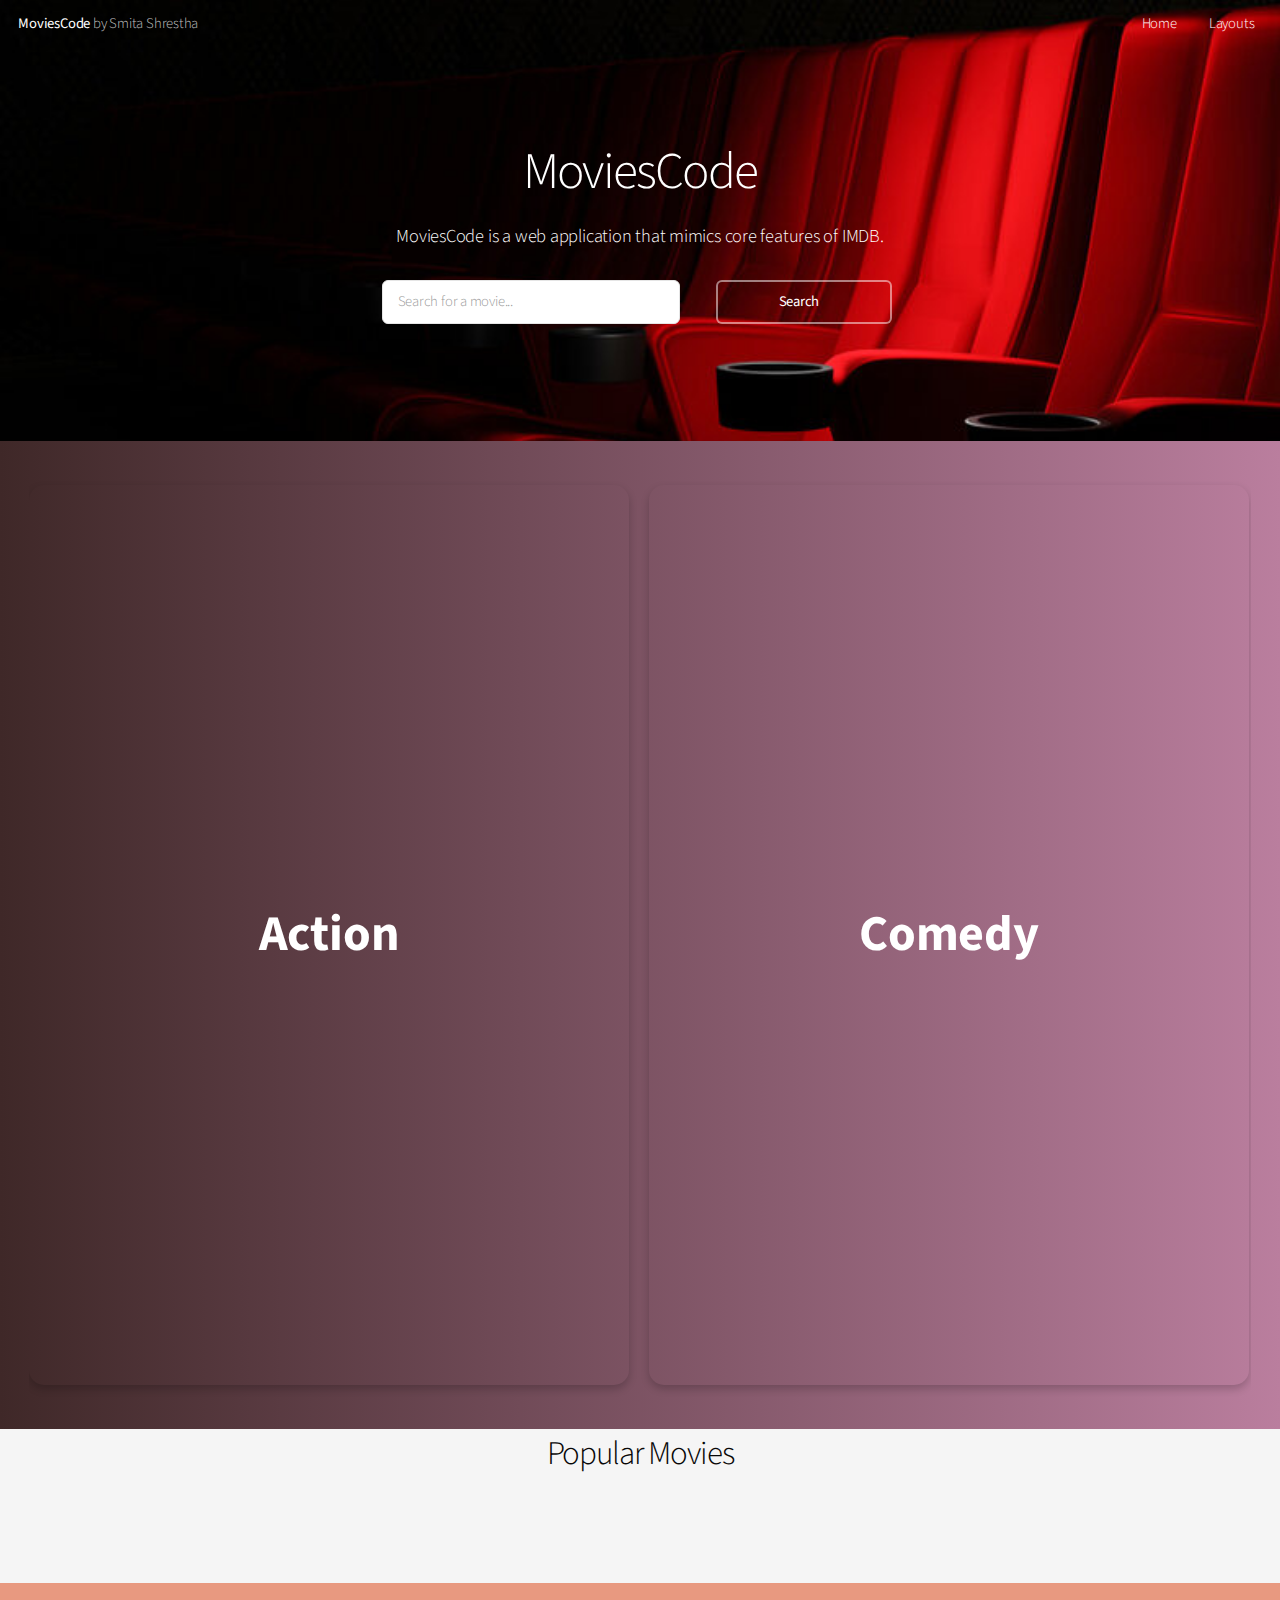
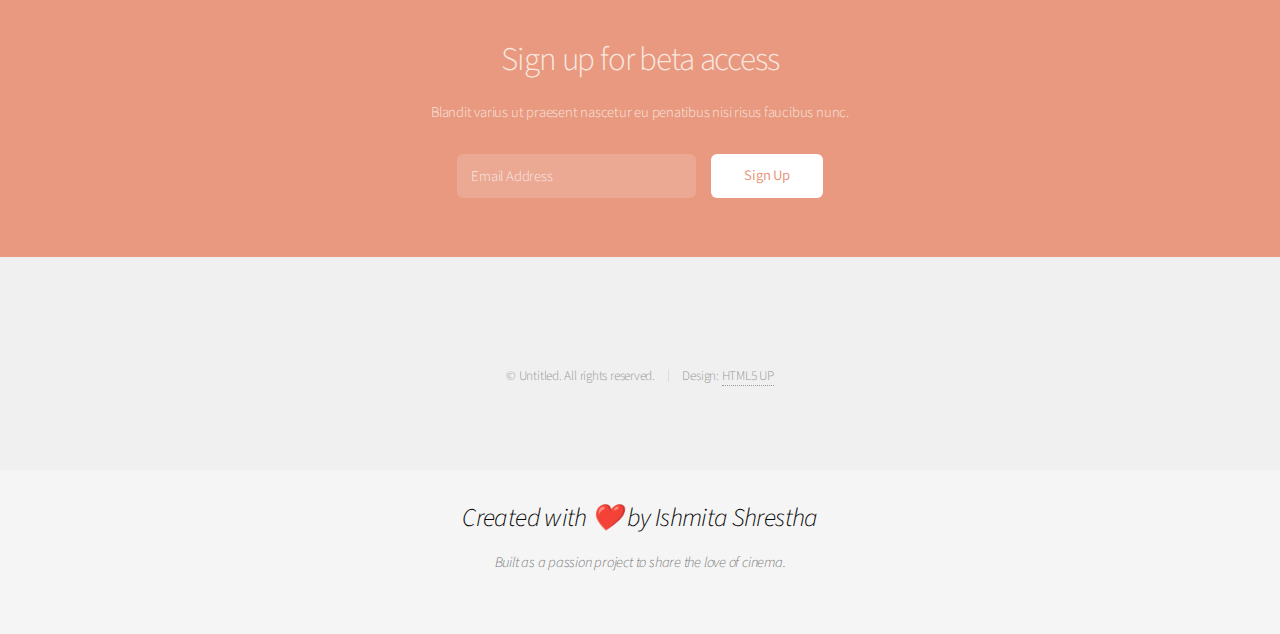
==== index.html @ c60aa1a8 "done" ====
<!DOCTYPE HTML>
<html>
	<head>
		<title>MoviesCode</title>
		<meta charset="utf-8" />
		<meta name="viewport" content="width=device-width, initial-scale=1, user-scalable=no" />
		<link rel="stylesheet" href="assets/css/main.css" />
	</head>
	<body class="landing is-preload">
		<div id="page-wrapper">

			<!-- Header -->
				<header id="header" class="alt">
					<h1><a href="index.html">MoviesCode</a> by Smita Shrestha</h1>
					<nav id="nav">
						<ul>
							<li><a href="index.html">Home</a></li>
							<li>
								<a href="#" class="icon solid fa-angle-down">Layouts</a>
								<ul>
									<li><a href="generic.html">Generic</a></li>
									<li><a href="contact.html">Contact</a></li>
									<li><a href="elements.html">Elements</a></li>
									<li>
										<a href="#">Submenu</a>
										<ul>
											<li><a href="#">Option One</a></li>
											<li><a href="#">Option Two</a></li>
											<li><a href="#">Option Three</a></li>
											<li><a href="#">Option Four</a></li>
										</ul>
									</li>
								</ul>
							</li>
						</ul>
					</nav>
				</header>

			<!-- Banner -->
			<section id="banner">
				<h2 id="headerTitle">MoviesCode</h2>
				<p>MoviesCode is a web application that mimics core features of IMDB.</p>
				<div class="row aln-center">
					<div class="col-3">
						<input type="text" id="searchBox" placeholder="Search for a movie..." color="black" />
					</div>
					<div class="col-2">
						<a id="searchBtn" class="button special icon solid fa-search">Search</a>
					</div>
				</div>
			</section>

			<!-- Main -->
			<section id="main">

				<div id="results">
					<!-- search results appear here -->
				</div>

				<section id="genres" >
					
					<div id="genreContainer" class="scroll-row">
					
						<!-- Genre cards go here -->
					</div>
				</section>

				<section id="popularMovies">
					<h2 style="text-align: center;">Popular Movies</h2>
					<div id="popularSlider" class="horizontal-scroll"></div>
				  </section>

			</section>

			<!-- CTA -->
			<section id="cta">
				<h2>Sign up for beta access</h2>
				<p>Blandit varius ut praesent nascetur eu penatibus nisi risus faucibus nunc.</p>
				<form>
					<div class="row gtr-50 gtr-uniform">
						<div class="col-8 col-12-mobilep">
							<input type="email" name="email" id="email" placeholder="Email Address" />
						</div>
						<div class="col-4 col-12-mobilep">
							<input type="submit" value="Sign Up" class="fit" />
						</div>
					</div>
				</form>
			</section>

			<!-- Footer -->
			<footer id="footer">
				<ul class="icons">
					<li><a href="#" class="icon brands fa-twitter"><span class="label">Twitter</span></a></li>
					<li><a href="#" class="icon brands fa-facebook-f"><span class="label">Facebook</span></a></li>
					<li><a href="#" class="icon brands fa-instagram"><span class="label">Instagram</span></a></li>
					<li><a href="#" class="icon brands fa-github"><span class="label">Github</span></a></li>
					<li><a href="#" class="icon brands fa-dribbble"><span class="label">Dribbble</span></a></li>
					<li><a href="#" class="icon brands fa-google-plus"><span class="label">Google+</span></a></li>
				</ul>
				<ul class="copyright">
					<li>&copy; Untitled. All rights reserved.</li><li>Design: <a href="http://html5up.net">HTML5 UP</a></li>
				</ul>
			</footer>

		</div>
		<!--Modal-->
		<div id="movieModal" class="modal">
			<div class="modal-content">
				<span class="close">&times;</span>
				<div id="modalDetails"></div>
			</div>
		
		</div>

		<!-- Scripts -->
		<script src="assets/js/jquery.min.js"></script>
		<script src="assets/js/jquery.dropotron.min.js"></script>
		<script src="assets/js/jquery.scrollex.min.js"></script>
		<script src="assets/js/browser.min.js"></script>
		<script src="assets/js/breakpoints.min.js"></script>
		<script src="assets/js/util.js"></script>
		<script src="assets/js/main.js"></script>
		<script src="script.js"></script>
		<section class="creator">
			<h3>Created with ❤️ by Ishmita Shrestha</h3>
			<p>Built as a passion project to share the love of cinema.</p>
		</section>
	</body>
</html>
---- assets/css/main.css ----
@import url("fontawesome-all.min.css");
@import url("https://fonts.googleapis.com/css?family=Source+Sans+Pro:300,400,300italic,400italic");

/*
	Alpha by HTML5 UP
	html5up.net | @ajlkn
	Free for personal and commercial use under the CCA 3.0 license (html5up.net/license)
*/

/* Reset */

/* Based on meyerweb.com/eric/tools/css/reset (v2.0 | 20110126 | License: public domain) */
body{
	background-color:#a36b6b22;
  color: #883737;
}
.scroll-row {
	display: flex;
	overflow-x: auto;
	gap: 1em;
	padding: 1em 0;
	scroll-snap-type: x mandatory;
	-webkit-overflow-scrolling: touch;
  }
  .scroll-row > * {
	flex: 0 0 auto;
	scroll-snap-align: start;
  }
  
  /* Optional card enhancements */
  .scroll-row .genre-tile, .scroll-row .popular-card {
	min-width: 160px;
	max-width: 200px;
	text-align: center;
  }
	html, body, div, span, applet, object,
	iframe, h1, h2, h3, h4, h5, h6, p, blockquote,
	pre, a, abbr, acronym, address, big, cite,
	code, del, dfn, em, img, ins, kbd, q, s, samp,
	small, strike, strong, sub, sup, tt, var, b,
	u, i, center, dl, dt, dd, ol, ul, li, fieldset,
	form, label, legend, table, caption, tbody,
	tfoot, thead, tr, th, td, article, aside,
	canvas, details, embed, figure, figcaption,
	footer, header, hgroup, menu, nav, output, ruby,
	section, summary, time, mark, audio, video {
		margin: 0;
		padding: 0;
		border: 0;
		font-size: 100%;
		font: inherit;
		vertical-align: baseline;
	}

	article, aside, details, figcaption, figure,
	footer, header, hgroup, menu, nav, section {
		display: block;
	}

	body {
		line-height: 1;
	}

	ol, ul {
		list-style: none;
	}

	blockquote, q {
		quotes: none;
	}

		blockquote:before, blockquote:after, q:before, q:after {
			content: '';
			content: none;
		}

	table {
		border-collapse: collapse;
		border-spacing: 0;
	}

	body {
		-webkit-text-size-adjust: none;
	}

	mark {
		background-color: transparent;
		color: inherit;
	}

	input::-moz-focus-inner {
		border: 0;
		padding: 0;
	}

	input, select, textarea {
		-moz-appearance: none;
		-webkit-appearance: none;
		-ms-appearance: none;
		appearance: none;
	}

/* Basic */

	@-ms-viewport {
		width: device-width;
	}

	body {
		-ms-overflow-style: scrollbar;
	}

	@media screen and (max-width: 480px) {

		html, body {
			min-width: 320px;
		}

	}

	html {
		box-sizing: border-box;
	}

	*, *:before, *:after {
		box-sizing: inherit;
	}

	body {
		background: #f5f5f5;
	}

	body, input, select, textarea {
		
		color: #070404;
		font-family: "Source Sans Pro", sans-serif;
		font-size: 16pt;
		font-weight: 300;
		line-height: 1.65em;
		letter-spacing: -0.015em;
	}

	a {
		-moz-transition: color 0.2s ease-in-out, border-bottom-color 0.2s ease-in-out;
		-webkit-transition: color 0.2s ease-in-out, border-bottom-color 0.2s ease-in-out;
		-ms-transition: color 0.2s ease-in-out, border-bottom-color 0.2s ease-in-out;
		transition: color 0.2s ease-in-out, border-bottom-color 0.2s ease-in-out;
		border-bottom: dotted 1px;
		color: #e89980;
		text-decoration: none;
	}

		a:hover {
			border-bottom-color: transparent;
		}

	strong, b {
		color: #050404;
		font-weight: 400;
	}

	em, i {
		font-style: italic;
	}

	p {
		margin: 0 0 2em 0;
	}

	h1, h2, h3, h4, h5, h6 {
		color: #080707;
		font-weight: 300;
		line-height: 1em;
		margin: 0 0 0.5em 0;
	}

		h1 a, h2 a, h3 a, h4 a, h5 a, h6 a {
			color: inherit;
			text-decoration: none;
		}

	h2 {
		font-size: 2.25em;
		line-height: 1.5em;
		letter-spacing: -0.035em;
	}

	h3 {
		font-size: 1.75em;
		line-height: 1.5em;
		letter-spacing: -0.025em;
	}

	h4 {
		font-size: 1.1em;
		line-height: 1.5em;
		letter-spacing: 0;
	}

	h5 {
		font-size: 0.9em;
		line-height: 1.5em;
		letter-spacing: 0;
	}

	h6 {
		font-size: 0.7em;
		line-height: 1.5em;
		letter-spacing: 0;
	}

	sub {
		font-size: 0.8em;
		position: relative;
		top: 0.5em;
	}

	sup {
		font-size: 0.8em;
		position: relative;
		top: -0.5em;
	}

	hr {
		border: 0;
		border-bottom: solid 2px #e5e5e5;
		margin: 2em 0;
	}

		hr.major {
			margin: 3em 0;
		}

	blockquote {
		border-left: solid 4px #e5e5e5;
		font-style: italic;
		margin: 0 0 2em 0;
		padding: 0.5em 0 0.5em 2em;
	}

	pre {
		-webkit-overflow-scrolling: touch;
		background: #f8f8f8;
		border-radius: 6px;
		border: solid 1px #e5e5e5;
		font-family: monospace;
		font-size: 0.9em;
		line-height: 1.75em;
		margin: 0 0 2em 0;
		overflow-x: auto;
		padding: 1em 1.5em;
	}

	code {
		background: #f8f8f8;
		border-radius: 6px;
		border: solid 1px #e5e5e5;
		font-family: monospace;
		font-size: 0.9em;
		margin: 0 0.25em;
		padding: 0.25em 0.65em;
	}

	.align-left {
		text-align: left;
	}

	.align-center {
		text-align: center;
	}

	.align-right {
		text-align: right;
	}

/* Row */

	.row {
		display: flex;
		flex-wrap: wrap;
		box-sizing: border-box;
		align-items: stretch;
	}

		.row > * {
			box-sizing: border-box;
		}

		.row.gtr-uniform > * > :last-child {
			margin-bottom: 0;
		}

		.row.aln-left {
			justify-content: flex-start;
		}

		.row.aln-center {
			justify-content: center;
		}

		.row.aln-right {
			justify-content: flex-end;
		}

		.row.aln-top {
			align-items: flex-start;
		}

		.row.aln-middle {
			align-items: center;
		}

		.row.aln-bottom {
			align-items: flex-end;
		}

		.row > .imp {
			order: -1;
		}

		.row > .col-1 {
			width: 8.33333%;
		}

		.row > .off-1 {
			margin-left: 8.33333%;
		}

		.row > .col-2 {
			width: 16.66667%;
		}

		.row > .off-2 {
			margin-left: 16.66667%;
		}

		.row > .col-3 {
			width: 25%;
		}

		.row > .off-3 {
			margin-left: 25%;
		}

		.row > .col-4 {
			width: 33.33333%;
		}

		.row > .off-4 {
			margin-left: 33.33333%;
		}

		.row > .col-5 {
			width: 41.66667%;
		}

		.row > .off-5 {
			margin-left: 41.66667%;
		}

		.row > .col-6 {
			width: 50%;
		}

		.row > .off-6 {
			margin-left: 50%;
		}

		.row > .col-7 {
			width: 58.33333%;
		}

		.row > .off-7 {
			margin-left: 58.33333%;
		}

		.row > .col-8 {
			width: 66.66667%;
		}

		.row > .off-8 {
			margin-left: 66.66667%;
		}

		.row > .col-9 {
			width: 75%;
		}

		.row > .off-9 {
			margin-left: 75%;
		}

		.row > .col-10 {
			width: 83.33333%;
		}

		.row > .off-10 {
			margin-left: 83.33333%;
		}

		.row > .col-11 {
			width: 91.66667%;
		}

		.row > .off-11 {
			margin-left: 91.66667%;
		}

		.row > .col-12 {
			width: 100%;
		}

		.row > .off-12 {
			margin-left: 100%;
		}

		.row.gtr-0 {
			margin-top: 0;
			margin-left: 0em;
		}

			.row.gtr-0 > * {
				padding: 0 0 0 0em;
			}

			.row.gtr-0.gtr-uniform {
				margin-top: 0em;
			}

				.row.gtr-0.gtr-uniform > * {
					padding-top: 0em;
				}

		.row.gtr-25 {
			margin-top: 0;
			margin-left: -0.5em;
		}

			.row.gtr-25 > * {
				padding: 0 0 0 0.5em;
			}

			.row.gtr-25.gtr-uniform {
				margin-top: -0.5em;
			}

				.row.gtr-25.gtr-uniform > * {
					padding-top: 0.5em;
				}

		.row.gtr-50 {
			margin-top: 0;
			margin-left: -1em;
		}

			.row.gtr-50 > * {
				padding: 0 0 0 1em;
			}

			.row.gtr-50.gtr-uniform {
				margin-top: -1em;
			}

				.row.gtr-50.gtr-uniform > * {
					padding-top: 1em;
				}

		.row {
			margin-top: 0;
			margin-left: -2em;
		}

			.row > * {
				padding: 0 0 0 2em;
			}

			.row.gtr-uniform {
				margin-top: -2em;
			}

				.row.gtr-uniform > * {
					padding-top: 2em;
				}

		.row.gtr-150 {
			margin-top: 0;
			margin-left: -3em;
		}

			.row.gtr-150 > * {
				padding: 0 0 0 3em;
			}

			.row.gtr-150.gtr-uniform {
				margin-top: -3em;
			}

				.row.gtr-150.gtr-uniform > * {
					padding-top: 3em;
				}

		.row.gtr-200 {
			margin-top: 0;
			margin-left: -4em;
		}

			.row.gtr-200 > * {
				padding: 0 0 0 4em;
			}

			.row.gtr-200.gtr-uniform {
				margin-top: -4em;
			}

				.row.gtr-200.gtr-uniform > * {
					padding-top: 4em;
				}

		@media screen and (max-width: 1680px) {

			.row {
				display: flex;
				flex-wrap: wrap;
				box-sizing: border-box;
				align-items: stretch;
			}

				.row > * {
					box-sizing: border-box;
				}

				.row.gtr-uniform > * > :last-child {
					margin-bottom: 0;
				}

				.row.aln-left {
					justify-content: flex-start;
				}

				.row.aln-center {
					justify-content: center;
				}

				.row.aln-right {
					justify-content: flex-end;
				}

				.row.aln-top {
					align-items: flex-start;
				}

				.row.aln-middle {
					align-items: center;
				}

				.row.aln-bottom {
					align-items: flex-end;
				}

				.row > .imp-wide {
					order: -1;
				}

				.row > .col-1-wide {
					width: 8.33333%;
				}

				.row > .off-1-wide {
					margin-left: 8.33333%;
				}

				.row > .col-2-wide {
					width: 16.66667%;
				}

				.row > .off-2-wide {
					margin-left: 16.66667%;
				}

				.row > .col-3-wide {
					width: 25%;
				}

				.row > .off-3-wide {
					margin-left: 25%;
				}

				.row > .col-4-wide {
					width: 33.33333%;
				}

				.row > .off-4-wide {
					margin-left: 33.33333%;
				}

				.row > .col-5-wide {
					width: 41.66667%;
				}

				.row > .off-5-wide {
					margin-left: 41.66667%;
				}

				.row > .col-6-wide {
					width: 50%;
				}

				.row > .off-6-wide {
					margin-left: 50%;
				}

				.row > .col-7-wide {
					width: 58.33333%;
				}

				.row > .off-7-wide {
					margin-left: 58.33333%;
				}

				.row > .col-8-wide {
					width: 66.66667%;
				}

				.row > .off-8-wide {
					margin-left: 66.66667%;
				}

				.row > .col-9-wide {
					width: 75%;
				}

				.row > .off-9-wide {
					margin-left: 75%;
				}

				.row > .col-10-wide {
					width: 83.33333%;
				}

				.row > .off-10-wide {
					margin-left: 83.33333%;
				}

				.row > .col-11-wide {
					width: 91.66667%;
				}

				.row > .off-11-wide {
					margin-left: 91.66667%;
				}

				.row > .col-12-wide {
					width: 100%;
				}

				.row > .off-12-wide {
					margin-left: 100%;
				}

				.row.gtr-0 {
					margin-top: 0;
					margin-left: 0em;
				}

					.row.gtr-0 > * {
						padding: 0 0 0 0em;
					}

					.row.gtr-0.gtr-uniform {
						margin-top: 0em;
					}

						.row.gtr-0.gtr-uniform > * {
							padding-top: 0em;
						}

				.row.gtr-25 {
					margin-top: 0;
					margin-left: -0.5em;
				}

					.row.gtr-25 > * {
						padding: 0 0 0 0.5em;
					}

					.row.gtr-25.gtr-uniform {
						margin-top: -0.5em;
					}

						.row.gtr-25.gtr-uniform > * {
							padding-top: 0.5em;
						}

				.row.gtr-50 {
					margin-top: 0;
					margin-left: -1em;
				}

					.row.gtr-50 > * {
						padding: 0 0 0 1em;
					}

					.row.gtr-50.gtr-uniform {
						margin-top: -1em;
					}

						.row.gtr-50.gtr-uniform > * {
							padding-top: 1em;
						}

				.row {
					margin-top: 0;
					margin-left: -2em;
				}

					.row > * {
						padding: 0 0 0 2em;
					}

					.row.gtr-uniform {
						margin-top: -2em;
					}

						.row.gtr-uniform > * {
							padding-top: 2em;
						}

				.row.gtr-150 {
					margin-top: 0;
					margin-left: -3em;
				}

					.row.gtr-150 > * {
						padding: 0 0 0 3em;
					}

					.row.gtr-150.gtr-uniform {
						margin-top: -3em;
					}

						.row.gtr-150.gtr-uniform > * {
							padding-top: 3em;
						}

				.row.gtr-200 {
					margin-top: 0;
					margin-left: -4em;
				}

					.row.gtr-200 > * {
						padding: 0 0 0 4em;
					}

					.row.gtr-200.gtr-uniform {
						margin-top: -4em;
					}

						.row.gtr-200.gtr-uniform > * {
							padding-top: 4em;
						}

		}

		@media screen and (max-width: 1280px) {

			.row {
				display: flex;
				flex-wrap: wrap;
				box-sizing: border-box;
				align-items: stretch;
			}

				.row > * {
					box-sizing: border-box;
				}

				.row.gtr-uniform > * > :last-child {
					margin-bottom: 0;
				}

				.row.aln-left {
					justify-content: flex-start;
				}

				.row.aln-center {
					justify-content: center;
				}

				.row.aln-right {
					justify-content: flex-end;
				}

				.row.aln-top {
					align-items: flex-start;
				}

				.row.aln-middle {
					align-items: center;
				}

				.row.aln-bottom {
					align-items: flex-end;
				}

				.row > .imp-normal {
					order: -1;
				}

				.row > .col-1-normal {
					width: 8.33333%;
				}

				.row > .off-1-normal {
					margin-left: 8.33333%;
				}

				.row > .col-2-normal {
					width: 16.66667%;
				}

				.row > .off-2-normal {
					margin-left: 16.66667%;
				}

				.row > .col-3-normal {
					width: 25%;
				}

				.row > .off-3-normal {
					margin-left: 25%;
				}

				.row > .col-4-normal {
					width: 33.33333%;
				}

				.row > .off-4-normal {
					margin-left: 33.33333%;
				}

				.row > .col-5-normal {
					width: 41.66667%;
				}

				.row > .off-5-normal {
					margin-left: 41.66667%;
				}

				.row > .col-6-normal {
					width: 50%;
				}

				.row > .off-6-normal {
					margin-left: 50%;
				}

				.row > .col-7-normal {
					width: 58.33333%;
				}

				.row > .off-7-normal {
					margin-left: 58.33333%;
				}

				.row > .col-8-normal {
					width: 66.66667%;
				}

				.row > .off-8-normal {
					margin-left: 66.66667%;
				}

				.row > .col-9-normal {
					width: 75%;
				}

				.row > .off-9-normal {
					margin-left: 75%;
				}

				.row > .col-10-normal {
					width: 83.33333%;
				}

				.row > .off-10-normal {
					margin-left: 83.33333%;
				}

				.row > .col-11-normal {
					width: 91.66667%;
				}

				.row > .off-11-normal {
					margin-left: 91.66667%;
				}

				.row > .col-12-normal {
					width: 100%;
				}

				.row > .off-12-normal {
					margin-left: 100%;
				}

				.row.gtr-0 {
					margin-top: 0;
					margin-left: 0em;
				}

					.row.gtr-0 > * {
						padding: 0 0 0 0em;
					}

					.row.gtr-0.gtr-uniform {
						margin-top: 0em;
					}

						.row.gtr-0.gtr-uniform > * {
							padding-top: 0em;
						}

				.row.gtr-25 {
					margin-top: 0;
					margin-left: -0.5em;
				}

					.row.gtr-25 > * {
						padding: 0 0 0 0.5em;
					}

					.row.gtr-25.gtr-uniform {
						margin-top: -0.5em;
					}

						.row.gtr-25.gtr-uniform > * {
							padding-top: 0.5em;
						}

				.row.gtr-50 {
					margin-top: 0;
					margin-left: -1em;
				}

					.row.gtr-50 > * {
						padding: 0 0 0 1em;
					}

					.row.gtr-50.gtr-uniform {
						margin-top: -1em;
					}

						.row.gtr-50.gtr-uniform > * {
							padding-top: 1em;
						}

				.row {
					margin-top: 0;
					margin-left: -2em;
				}

					.row > * {
						padding: 0 0 0 2em;
					}

					.row.gtr-uniform {
						margin-top: -2em;
					}

						.row.gtr-uniform > * {
							padding-top: 2em;
						}

				.row.gtr-150 {
					margin-top: 0;
					margin-left: -3em;
				}

					.row.gtr-150 > * {
						padding: 0 0 0 3em;
					}

					.row.gtr-150.gtr-uniform {
						margin-top: -3em;
					}

						.row.gtr-150.gtr-uniform > * {
							padding-top: 3em;
						}

				.row.gtr-200 {
					margin-top: 0;
					margin-left: -4em;
				}

					.row.gtr-200 > * {
						padding: 0 0 0 4em;
					}

					.row.gtr-200.gtr-uniform {
						margin-top: -4em;
					}

						.row.gtr-200.gtr-uniform > * {
							padding-top: 4em;
						}

		}

		@media screen and (max-width: 980px) {

			.row {
				display: flex;
				flex-wrap: wrap;
				box-sizing: border-box;
				align-items: stretch;
			}

				.row > * {
					box-sizing: border-box;
				}

				.row.gtr-uniform > * > :last-child {
					margin-bottom: 0;
				}

				.row.aln-left {
					justify-content: flex-start;
				}

				.row.aln-center {
					justify-content: center;
				}

				.row.aln-right {
					justify-content: flex-end;
				}

				.row.aln-top {
					align-items: flex-start;
				}

				.row.aln-middle {
					align-items: center;
				}

				.row.aln-bottom {
					align-items: flex-end;
				}

				.row > .imp-narrow {
					order: -1;
				}

				.row > .col-1-narrow {
					width: 8.33333%;
				}

				.row > .off-1-narrow {
					margin-left: 8.33333%;
				}

				.row > .col-2-narrow {
					width: 16.66667%;
				}

				.row > .off-2-narrow {
					margin-left: 16.66667%;
				}

				.row > .col-3-narrow {
					width: 25%;
				}

				.row > .off-3-narrow {
					margin-left: 25%;
				}

				.row > .col-4-narrow {
					width: 33.33333%;
				}

				.row > .off-4-narrow {
					margin-left: 33.33333%;
				}

				.row > .col-5-narrow {
					width: 41.66667%;
				}

				.row > .off-5-narrow {
					margin-left: 41.66667%;
				}

				.row > .col-6-narrow {
					width: 50%;
				}

				.row > .off-6-narrow {
					margin-left: 50%;
				}

				.row > .col-7-narrow {
					width: 58.33333%;
				}

				.row > .off-7-narrow {
					margin-left: 58.33333%;
				}

				.row > .col-8-narrow {
					width: 66.66667%;
				}

				.row > .off-8-narrow {
					margin-left: 66.66667%;
				}

				.row > .col-9-narrow {
					width: 75%;
				}

				.row > .off-9-narrow {
					margin-left: 75%;
				}

				.row > .col-10-narrow {
					width: 83.33333%;
				}

				.row > .off-10-narrow {
					margin-left: 83.33333%;
				}

				.row > .col-11-narrow {
					width: 91.66667%;
				}

				.row > .off-11-narrow {
					margin-left: 91.66667%;
				}

				.row > .col-12-narrow {
					width: 100%;
				}

				.row > .off-12-narrow {
					margin-left: 100%;
				}

				.row.gtr-0 {
					margin-top: 0;
					margin-left: 0em;
				}

					.row.gtr-0 > * {
						padding: 0 0 0 0em;
					}

					.row.gtr-0.gtr-uniform {
						margin-top: 0em;
					}

						.row.gtr-0.gtr-uniform > * {
							padding-top: 0em;
						}

				.row.gtr-25 {
					margin-top: 0;
					margin-left: -0.5em;
				}

					.row.gtr-25 > * {
						padding: 0 0 0 0.5em;
					}

					.row.gtr-25.gtr-uniform {
						margin-top: -0.5em;
					}

						.row.gtr-25.gtr-uniform > * {
							padding-top: 0.5em;
						}

				.row.gtr-50 {
					margin-top: 0;
					margin-left: -1em;
				}

					.row.gtr-50 > * {
						padding: 0 0 0 1em;
					}

					.row.gtr-50.gtr-uniform {
						margin-top: -1em;
					}

						.row.gtr-50.gtr-uniform > * {
							padding-top: 1em;
						}

				.row {
					margin-top: 0;
					margin-left: -2em;
				}

					.row > * {
						padding: 0 0 0 2em;
					}

					.row.gtr-uniform {
						margin-top: -2em;
					}

						.row.gtr-uniform > * {
							padding-top: 2em;
						}

				.row.gtr-150 {
					margin-top: 0;
					margin-left: -3em;
				}

					.row.gtr-150 > * {
						padding: 0 0 0 3em;
					}

					.row.gtr-150.gtr-uniform {
						margin-top: -3em;
					}

						.row.gtr-150.gtr-uniform > * {
							padding-top: 3em;
						}

				.row.gtr-200 {
					margin-top: 0;
					margin-left: -4em;
				}

					.row.gtr-200 > * {
						padding: 0 0 0 4em;
					}

					.row.gtr-200.gtr-uniform {
						margin-top: -4em;
					}

						.row.gtr-200.gtr-uniform > * {
							padding-top: 4em;
						}

		}

		@media screen and (max-width: 840px) {

			.row {
				display: flex;
				flex-wrap: wrap;
				box-sizing: border-box;
				align-items: stretch;
			}

				.row > * {
					box-sizing: border-box;
				}

				.row.gtr-uniform > * > :last-child {
					margin-bottom: 0;
				}

				.row.aln-left {
					justify-content: flex-start;
				}

				.row.aln-center {
					justify-content: center;
				}

				.row.aln-right {
					justify-content: flex-end;
				}

				.row.aln-top {
					align-items: flex-start;
				}

				.row.aln-middle {
					align-items: center;
				}

				.row.aln-bottom {
					align-items: flex-end;
				}

				.row > .imp-narrower {
					order: -1;
				}

				.row > .col-1-narrower {
					width: 8.33333%;
				}

				.row > .off-1-narrower {
					margin-left: 8.33333%;
				}

				.row > .col-2-narrower {
					width: 16.66667%;
				}

				.row > .off-2-narrower {
					margin-left: 16.66667%;
				}

				.row > .col-3-narrower {
					width: 25%;
				}

				.row > .off-3-narrower {
					margin-left: 25%;
				}

				.row > .col-4-narrower {
					width: 33.33333%;
				}

				.row > .off-4-narrower {
					margin-left: 33.33333%;
				}

				.row > .col-5-narrower {
					width: 41.66667%;
				}

				.row > .off-5-narrower {
					margin-left: 41.66667%;
				}

				.row > .col-6-narrower {
					width: 50%;
				}

				.row > .off-6-narrower {
					margin-left: 50%;
				}

				.row > .col-7-narrower {
					width: 58.33333%;
				}

				.row > .off-7-narrower {
					margin-left: 58.33333%;
				}

				.row > .col-8-narrower {
					width: 66.66667%;
				}

				.row > .off-8-narrower {
					margin-left: 66.66667%;
				}

				.row > .col-9-narrower {
					width: 75%;
				}

				.row > .off-9-narrower {
					margin-left: 75%;
				}

				.row > .col-10-narrower {
					width: 83.33333%;
				}

				.row > .off-10-narrower {
					margin-left: 83.33333%;
				}

				.row > .col-11-narrower {
					width: 91.66667%;
				}

				.row > .off-11-narrower {
					margin-left: 91.66667%;
				}

				.row > .col-12-narrower {
					width: 100%;
				}

				.row > .off-12-narrower {
					margin-left: 100%;
				}

				.row.gtr-0 {
					margin-top: 0;
					margin-left: 0em;
				}

					.row.gtr-0 > * {
						padding: 0 0 0 0em;
					}

					.row.gtr-0.gtr-uniform {
						margin-top: 0em;
					}

						.row.gtr-0.gtr-uniform > * {
							padding-top: 0em;
						}

				.row.gtr-25 {
					margin-top: 0;
					margin-left: -0.5em;
				}

					.row.gtr-25 > * {
						padding: 0 0 0 0.5em;
					}

					.row.gtr-25.gtr-uniform {
						margin-top: -0.5em;
					}

						.row.gtr-25.gtr-uniform > * {
							padding-top: 0.5em;
						}

				.row.gtr-50 {
					margin-top: 0;
					margin-left: -1em;
				}

					.row.gtr-50 > * {
						padding: 0 0 0 1em;
					}

					.row.gtr-50.gtr-uniform {
						margin-top: -1em;
					}

						.row.gtr-50.gtr-uniform > * {
							padding-top: 1em;
						}

				.row {
					margin-top: 0;
					margin-left: -2em;
				}

					.row > * {
						padding: 0 0 0 2em;
					}

					.row.gtr-uniform {
						margin-top: -2em;
					}

						.row.gtr-uniform > * {
							padding-top: 2em;
						}

				.row.gtr-150 {
					margin-top: 0;
					margin-left: -3em;
				}

					.row.gtr-150 > * {
						padding: 0 0 0 3em;
					}

					.row.gtr-150.gtr-uniform {
						margin-top: -3em;
					}

						.row.gtr-150.gtr-uniform > * {
							padding-top: 3em;
						}

				.row.gtr-200 {
					margin-top: 0;
					margin-left: -4em;
				}

					.row.gtr-200 > * {
						padding: 0 0 0 4em;
					}

					.row.gtr-200.gtr-uniform {
						margin-top: -4em;
					}

						.row.gtr-200.gtr-uniform > * {
							padding-top: 4em;
						}

		}

		@media screen and (max-width: 736px) {

			.row {
				display: flex;
				flex-wrap: wrap;
				box-sizing: border-box;
				align-items: stretch;
			}

				.row > * {
					box-sizing: border-box;
				}

				.row.gtr-uniform > * > :last-child {
					margin-bottom: 0;
				}

				.row.aln-left {
					justify-content: flex-start;
				}

				.row.aln-center {
					justify-content: center;
				}

				.row.aln-right {
					justify-content: flex-end;
				}

				.row.aln-top {
					align-items: flex-start;
				}

				.row.aln-middle {
					align-items: center;
				}

				.row.aln-bottom {
					align-items: flex-end;
				}

				.row > .imp-mobile {
					order: -1;
				}

				.row > .col-1-mobile {
					width: 8.33333%;
				}

				.row > .off-1-mobile {
					margin-left: 8.33333%;
				}

				.row > .col-2-mobile {
					width: 16.66667%;
				}

				.row > .off-2-mobile {
					margin-left: 16.66667%;
				}

				.row > .col-3-mobile {
					width: 25%;
				}

				.row > .off-3-mobile {
					margin-left: 25%;
				}

				.row > .col-4-mobile {
					width: 33.33333%;
				}

				.row > .off-4-mobile {
					margin-left: 33.33333%;
				}

				.row > .col-5-mobile {
					width: 41.66667%;
				}

				.row > .off-5-mobile {
					margin-left: 41.66667%;
				}

				.row > .col-6-mobile {
					width: 50%;
				}

				.row > .off-6-mobile {
					margin-left: 50%;
				}

				.row > .col-7-mobile {
					width: 58.33333%;
				}

				.row > .off-7-mobile {
					margin-left: 58.33333%;
				}

				.row > .col-8-mobile {
					width: 66.66667%;
				}

				.row > .off-8-mobile {
					margin-left: 66.66667%;
				}

				.row > .col-9-mobile {
					width: 75%;
				}

				.row > .off-9-mobile {
					margin-left: 75%;
				}

				.row > .col-10-mobile {
					width: 83.33333%;
				}

				.row > .off-10-mobile {
					margin-left: 83.33333%;
				}

				.row > .col-11-mobile {
					width: 91.66667%;
				}

				.row > .off-11-mobile {
					margin-left: 91.66667%;
				}

				.row > .col-12-mobile {
					width: 100%;
				}

				.row > .off-12-mobile {
					margin-left: 100%;
				}

				.row.gtr-0 {
					margin-top: 0;
					margin-left: 0em;
				}

					.row.gtr-0 > * {
						padding: 0 0 0 0em;
					}

					.row.gtr-0.gtr-uniform {
						margin-top: 0em;
					}

						.row.gtr-0.gtr-uniform > * {
							padding-top: 0em;
						}

				.row.gtr-25 {
					margin-top: 0;
					margin-left: -0.5em;
				}

					.row.gtr-25 > * {
						padding: 0 0 0 0.5em;
					}

					.row.gtr-25.gtr-uniform {
						margin-top: -0.5em;
					}

						.row.gtr-25.gtr-uniform > * {
							padding-top: 0.5em;
						}

				.row.gtr-50 {
					margin-top: 0;
					margin-left: -1em;
				}

					.row.gtr-50 > * {
						padding: 0 0 0 1em;
					}

					.row.gtr-50.gtr-uniform {
						margin-top: -1em;
					}

						.row.gtr-50.gtr-uniform > * {
							padding-top: 1em;
						}

				.row {
					margin-top: 0;
					margin-left: -2em;
				}

					.row > * {
						padding: 0 0 0 2em;
					}

					.row.gtr-uniform {
						margin-top: -2em;
					}

						.row.gtr-uniform > * {
							padding-top: 2em;
						}

				.row.gtr-150 {
					margin-top: 0;
					margin-left: -3em;
				}

					.row.gtr-150 > * {
						padding: 0 0 0 3em;
					}

					.row.gtr-150.gtr-uniform {
						margin-top: -3em;
					}

						.row.gtr-150.gtr-uniform > * {
							padding-top: 3em;
						}

				.row.gtr-200 {
					margin-top: 0;
					margin-left: -4em;
				}

					.row.gtr-200 > * {
						padding: 0 0 0 4em;
					}

					.row.gtr-200.gtr-uniform {
						margin-top: -4em;
					}

						.row.gtr-200.gtr-uniform > * {
							padding-top: 4em;
						}

		}

		@media screen and (max-width: 480px) {

			.row {
				display: flex;
				flex-wrap: wrap;
				box-sizing: border-box;
				align-items: stretch;
			}

				.row > * {
					box-sizing: border-box;
				}

				.row.gtr-uniform > * > :last-child {
					margin-bottom: 0;
				}

				.row.aln-left {
					justify-content: flex-start;
				}

				.row.aln-center {
					justify-content: center;
				}

				.row.aln-right {
					justify-content: flex-end;
				}

				.row.aln-top {
					align-items: flex-start;
				}

				.row.aln-middle {
					align-items: center;
				}

				.row.aln-bottom {
					align-items: flex-end;
				}

				.row > .imp-mobilep {
					order: -1;
				}

				.row > .col-1-mobilep {
					width: 8.33333%;
				}

				.row > .off-1-mobilep {
					margin-left: 8.33333%;
				}

				.row > .col-2-mobilep {
					width: 16.66667%;
				}

				.row > .off-2-mobilep {
					margin-left: 16.66667%;
				}

				.row > .col-3-mobilep {
					width: 25%;
				}

				.row > .off-3-mobilep {
					margin-left: 25%;
				}

				.row > .col-4-mobilep {
					width: 33.33333%;
				}

				.row > .off-4-mobilep {
					margin-left: 33.33333%;
				}

				.row > .col-5-mobilep {
					width: 41.66667%;
				}

				.row > .off-5-mobilep {
					margin-left: 41.66667%;
				}

				.row > .col-6-mobilep {
					width: 50%;
				}

				.row > .off-6-mobilep {
					margin-left: 50%;
				}

				.row > .col-7-mobilep {
					width: 58.33333%;
				}

				.row > .off-7-mobilep {
					margin-left: 58.33333%;
				}

				.row > .col-8-mobilep {
					width: 66.66667%;
				}

				.row > .off-8-mobilep {
					margin-left: 66.66667%;
				}

				.row > .col-9-mobilep {
					width: 75%;
				}

				.row > .off-9-mobilep {
					margin-left: 75%;
				}

				.row > .col-10-mobilep {
					width: 83.33333%;
				}

				.row > .off-10-mobilep {
					margin-left: 83.33333%;
				}

				.row > .col-11-mobilep {
					width: 91.66667%;
				}

				.row > .off-11-mobilep {
					margin-left: 91.66667%;
				}

				.row > .col-12-mobilep {
					width: 100%;
				}

				.row > .off-12-mobilep {
					margin-left: 100%;
				}

				.row.gtr-0 {
					margin-top: 0;
					margin-left: 0em;
				}

					.row.gtr-0 > * {
						padding: 0 0 0 0em;
					}

					.row.gtr-0.gtr-uniform {
						margin-top: 0em;
					}

						.row.gtr-0.gtr-uniform > * {
							padding-top: 0em;
						}

				.row.gtr-25 {
					margin-top: 0;
					margin-left: -0.5em;
				}

					.row.gtr-25 > * {
						padding: 0 0 0 0.5em;
					}

					.row.gtr-25.gtr-uniform {
						margin-top: -0.5em;
					}

						.row.gtr-25.gtr-uniform > * {
							padding-top: 0.5em;
						}

				.row.gtr-50 {
					margin-top: 0;
					margin-left: -1em;
				}

					.row.gtr-50 > * {
						padding: 0 0 0 1em;
					}

					.row.gtr-50.gtr-uniform {
						margin-top: -1em;
					}

						.row.gtr-50.gtr-uniform > * {
							padding-top: 1em;
						}

				.row {
					margin-top: 0;
					margin-left: -2em;
				}

					.row > * {
						padding: 0 0 0 2em;
					}

					.row.gtr-uniform {
						margin-top: -2em;
					}

						.row.gtr-uniform > * {
							padding-top: 2em;
						}

				.row.gtr-150 {
					margin-top: 0;
					margin-left: -3em;
				}

					.row.gtr-150 > * {
						padding: 0 0 0 3em;
					}

					.row.gtr-150.gtr-uniform {
						margin-top: -3em;
					}

						.row.gtr-150.gtr-uniform > * {
							padding-top: 3em;
						}

				.row.gtr-200 {
					margin-top: 0;
					margin-left: -4em;
				}

					.row.gtr-200 > * {
						padding: 0 0 0 4em;
					}

					.row.gtr-200.gtr-uniform {
						margin-top: -4em;
					}

						.row.gtr-200.gtr-uniform > * {
							padding-top: 4em;
						}

		}

/* Container */

	.container {
		margin: 0 auto;
		max-width: calc(100% - 5em);
		width: 60em;
	}

		.container.xsmall {
			width: 15em;
		}

		.container.small {
			width: 30em;
		}

		.container.medium {
			width: 45em;
		}

		.container.large {
			width: 75em;
		}

		.container.xlarge {
			width: 90em;
		}

		.container.max {
			width: 100%;
		}

		@media screen and (max-width: 840px) {

			.container {
				width: 100% !important;
			}

		}

		@media screen and (max-width: 736px) {

			.container {
				max-width: 100%;
			}

		}

/* Section/Article */

	section.special, article.special {
		text-align: center;
	}

	header p {
		color: #999;
		position: relative;
		margin: 0 0 1.5em 0;
		font-style: italic;
	}

	header h2 + p {
		font-size: 1.25em;
		margin-top: -1em;
		line-height: 1.5em;
	}

	header h3 + p {
		font-size: 1.1em;
		margin-top: -0.85em;
		line-height: 1.5em;
	}

	header h4 + p,
	header h5 + p,
	header h6 + p {
		font-size: 0.8em;
		margin-top: -0.5em;
		line-height: 1.5em;
	}

	header.major {
		padding: 1em 0;
		text-align: center;
	}

		header.major h2 {
			margin: 0;
		}

		header.major p {
			display: inline-block;
			border-top: solid 2px #e5e5e5;
			color: #777;
			margin: 1.5em 0 0 0;
			padding: 1.5em 0 0 0;
			font-style: normal;
		}

/* Form */

	form {
		margin: 0 0 2em 0;
	}

	label {
		color: #646464;
		display: block;
		font-size: 0.9em;
		font-weight: 300;
		margin: 0 0 1em 0;
	}

	input[type="text"],
	input[type="password"],
	input[type="email"],
	select,
	textarea {
		-moz-appearance: none;
		-webkit-appearance: none;
		-ms-appearance: none;
		appearance: none;
		background-color: #ffffff;
		border-radius: 6px;
		border: solid 1px #e5e5e5;
		color: #2222;
		display: block;
		outline: 0;
		padding: 0 1em;
		text-decoration: none;
		width: 100%;
	}

		input[type="text"]:invalid,
		input[type="password"]:invalid,
		input[type="email"]:invalid,
		select:invalid,
		textarea:invalid {
			box-shadow: none;
		}

		input[type="text"]:focus,
		input[type="password"]:focus,
		input[type="email"]:focus,
		select:focus,
		textarea:focus {
			border-color: #e89980;
			box-shadow: 0 0 0 2px #e89980;
		}

	select {
		background-image: url("data:image/svg+xml;charset=utf8,%3Csvg xmlns='http://www.w3.org/2000/svg' width='40' height='40' preserveAspectRatio='none' viewBox='0 0 40 40'%3E%3Cpath d='M9.4,12.3l10.4,10.4l10.4-10.4c0.2-0.2,0.5-0.4,0.9-0.4c0.3,0,0.6,0.1,0.9,0.4l3.3,3.3c0.2,0.2,0.4,0.5,0.4,0.9 c0,0.4-0.1,0.6-0.4,0.9L20.7,31.9c-0.2,0.2-0.5,0.4-0.9,0.4c-0.3,0-0.6-0.1-0.9-0.4L4.3,17.3c-0.2-0.2-0.4-0.5-0.4-0.9 c0-0.4,0.1-0.6,0.4-0.9l3.3-3.3c0.2-0.2,0.5-0.4,0.9-0.4S9.1,12.1,9.4,12.3z' fill='%23e5e5e5' /%3E%3C/svg%3E");
		background-size: 1.25em;
		background-repeat: no-repeat;
		background-position: calc(100% - 1em) center;
		height: 3em;
		padding-right: 3em;
		text-overflow: ellipsis;
	}

		select option {
			color: #777;
			background-color: #f5f5f5;
		}

		select:focus::-ms-value {
			background-color: transparent;
		}

		select::-ms-expand {
			display: none;
		}

	input[type="text"],
	input[type="password"],
	input[type="email"],
	select {
		height: 3em;
	}

	textarea {
		padding: 0.75em 1em;
	}

	input[type="checkbox"],
	input[type="radio"] {
		-moz-appearance: none;
		-webkit-appearance: none;
		-ms-appearance: none;
		appearance: none;
		display: block;
		float: left;
		margin-right: -2em;
		opacity: 0;
		width: 1em;
		z-index: -1;
	}

		input[type="checkbox"] + label,
		input[type="radio"] + label {
			text-decoration: none;
			color: #777;
			cursor: pointer;
			display: inline-block;
			font-size: 1em;
			font-weight: 300;
			padding-left: 2.55em;
			padding-right: 0.75em;
			position: relative;
		}

			input[type="checkbox"] + label:before,
			input[type="radio"] + label:before {
				-moz-osx-font-smoothing: grayscale;
				-webkit-font-smoothing: antialiased;
				display: inline-block;
				font-style: normal;
				font-variant: normal;
				text-rendering: auto;
				line-height: 1;
				text-transform: none !important;
				font-family: 'Font Awesome 5 Free';
				font-weight: 900;
			}

			input[type="checkbox"] + label:before,
			input[type="radio"] + label:before {
				background: #f8f8f8;
				border-radius: 6px;
				border: solid 1px #e5e5e5;
				content: '';
				display: inline-block;
				font-size: 0.8em;
				height: 2.25em;
				left: 0;
				line-height: 2.25em;
				position: absolute;
				text-align: center;
				top: 0;
				width: 2.25em;
			}

		input[type="checkbox"]:checked + label:before,
		input[type="radio"]:checked + label:before {
			background: #666;
			border-color: #666;
			color: #ffffff;
			content: '\f00c';
		}

		input[type="checkbox"]:focus + label:before,
		input[type="radio"]:focus + label:before {
			border-color: #e89980;
			box-shadow: 0 0 0 1px #e89980;
		}

	input[type="checkbox"] + label:before {
		border-radius: 6px;
	}

	input[type="radio"] + label:before {
		border-radius: 100%;
	}

	::-webkit-input-placeholder {
		color: #999 !important;
		opacity: 1.0;
	}

	:-moz-placeholder {
		color: #999 !important;
		opacity: 1.0;
	}

	::-moz-placeholder {
		color: #999 !important;
		opacity: 1.0;
	}

	:-ms-input-placeholder {
		color: #999 !important;
		opacity: 1.0;
	}

/* Box */

	.box {
		background: #fff;
		border-radius: 6px;
		box-shadow: 0 2px 0 0 #e5e5e5;
		margin: 0 0 2em 0;
		padding: 3em;
	}

		.box > :last-child {
			margin-bottom: 0;
		}

		.box.alt {
			background: none !important;
			border-radius: 0 !important;
			box-shadow: none !important;
			margin: 0 0 2em 0;
			padding: 0 !important;
		}

		.box.features .features-row {
			border-top: solid 2px #e5e5e5;
			position: relative;
		}

			.box.features .features-row:after {
				clear: both;
				content: '';
				display: block;
			}

			.box.features .features-row section {
				float: left;
				padding: 3em;
				width: 50%;
			}

				.box.features .features-row section :last-child {
					margin-bottom: 0;
				}

				.box.features .features-row section:nth-child(2n) {
					padding-right: 0;
				}

					.box.features .features-row section:nth-child(2n):before {
						background: #e5e5e5;
						content: '';
						display: block;
						height: 100%;
						margin-left: -3em;
						position: absolute;
						top: 0;
						width: 2px;
					}

				.box.features .features-row section:nth-child(2n-1) {
					padding-left: 0;
				}

			.box.features .features-row:first-child {
				border-top: 0;
			}

				.box.features .features-row:first-child section {
					padding-top: 0;
				}

			.box.features .features-row:last-child {
				padding-bottom: 0;
			}

				.box.features .features-row:last-child section {
					padding-bottom: 0;
				}

		.box.special {
			text-align: center;
		}

		.box .image.featured {
			border-radius: 0;
			display: block;
			margin: 3em 0 3em -3em;
			position: relative;
			width: calc(100% + 6em);
		}

			.box .image.featured img {
				border-radius: 0;
				display: block;
				width: 100%;
			}

			.box .image.featured:first-child {
				border-radius: 6px 6px 0 0;
				margin-bottom: 3em;
				margin-top: -3em;
			}

				.box .image.featured:first-child img {
					border-radius: 6px 6px 0 0;
				}

			.box .image.featured:last-child {
				border-radius: 0 0 6px 6px;
				margin-bottom: -3em;
				margin-top: 3em;
			}

				.box .image.featured:last-child img {
					border-radius: 0 0 6px 6px;
				}

/* Icon */

	.icon {
		text-decoration: none;
		border-bottom: none;
		position: relative;
	}

		.icon:before {
			-moz-osx-font-smoothing: grayscale;
			-webkit-font-smoothing: antialiased;
			display: inline-block;
			font-style: normal;
			font-variant: normal;
			text-rendering: auto;
			line-height: 1;
			text-transform: none !important;
			font-family: 'Font Awesome 5 Free';
			font-weight: 400;
		}

		.icon > .label {
			display: none;
		}

		.icon:before {
			line-height: inherit;
		}

		.icon.solid:before {
			font-weight: 900;
		}

		.icon.brands:before {
			font-family: 'Font Awesome 5 Brands';
		}

		.icon.major {
			background: #666;
			border-radius: 100%;
			color: #ffffff;
			cursor: default;
			display: inline-block;
			height: 5.5em;
			line-height: 5.5em;
			margin: 0 0 2em 0;
			width: 5.5em;
		}

			.icon.major:before {
				font-size: 2.5em;
			}

			.icon.major.accent1 {
				background: #666;
				color: #ffffff;
			}

			.icon.major.accent2 {
				background: #e89980;
				color: #ffffff;
			}

			.icon.major.accent3 {
				background: #7fcdb8;
				color: #ffffff;
			}

			.icon.major.accent4 {
				background: #90b0ba;
				color: #ffffff;
			}

			.icon.major.accent5 {
				background: #e5cb95;
				color: #ffffff;
			}

/* Image */

	.image {
		border-radius: 6px;
		border: 0;
		display: inline-block;
		position: relative;
	}

		.image img {
			border-radius: 6px;
			display: block;
		}

		.image.left {
			float: left;
			padding: 0 1.5em 1em 0;
			top: 0.25em;
		}

		.image.right {
			float: right;
			padding: 0 0 1em 1.5em;
			top: 0.25em;
		}

		.image.fit {
			display: block;
			margin: 0 0 2em 0;
			width: 100%;
		}

			.image.fit img {
				display: block;
				width: 100%;
			}

/* List */

	ol {
		list-style: decimal;
		margin: 0 0 2em 0;
		padding-left: 1.25em;
	}

		ol li {
			padding-left: 0.25em;
		}

	ul {
		list-style: disc;
		margin: 0 0 2em 0;
		padding-left: 1em;
	}

		ul li {
			padding-left: 0.5em;
		}

		ul.alt {
			list-style: none;
			padding-left: 0;
		}

			ul.alt li {
				border-top: solid 1px #e5e5e5;
				padding: 0.5em 0;
			}

				ul.alt li:first-child {
					border-top: 0;
					padding-top: 0;
				}

		ul.icons {
			cursor: default;
			list-style: none;
			padding-left: 0;
		}

			ul.icons li {
				display: inline-block;
				padding: 0 1.25em 0 0;
			}

				ul.icons li:last-child {
					padding-right: 0;
				}

				ul.icons li .icon {
					color: inherit;
				}

					ul.icons li .icon:before {
						font-size: 1.75em;
					}

	dl {
		margin: 0 0 2em 0;
	}

/* Actions */

	ul.actions {
		display: -moz-flex;
		display: -webkit-flex;
		display: -ms-flex;
		display: flex;
		cursor: default;
		list-style: none;
		margin-left: -1em;
		padding-left: 0;
	}

		ul.actions li {
			padding: 0 0 0 1em;
			vertical-align: middle;
		}

		ul.actions.special {
			-moz-justify-content: center;
			-webkit-justify-content: center;
			-ms-justify-content: center;
			justify-content: center;
			width: 100%;
			margin-left: 0;
		}

			ul.actions.special li:first-child {
				padding-left: 0;
			}

		ul.actions.stacked {
			-moz-flex-direction: column;
			-webkit-flex-direction: column;
			-ms-flex-direction: column;
			flex-direction: column;
			margin-left: 0;
		}

			ul.actions.stacked li {
				padding: 1.3em 0 0 0;
			}

				ul.actions.stacked li:first-child {
					padding-top: 0;
				}

		ul.actions.fit {
			width: calc(100% + 1em);
		}

			ul.actions.fit li {
				-moz-flex-grow: 1;
				-webkit-flex-grow: 1;
				-ms-flex-grow: 1;
				flex-grow: 1;
				-moz-flex-shrink: 1;
				-webkit-flex-shrink: 1;
				-ms-flex-shrink: 1;
				flex-shrink: 1;
				width: 100%;
			}

				ul.actions.fit li > * {
					width: 100%;
				}

			ul.actions.fit.stacked {
				width: 100%;
			}

		@media screen and (max-width: 480px) {

			ul.actions:not(.fixed) {
				-moz-flex-direction: column;
				-webkit-flex-direction: column;
				-ms-flex-direction: column;
				flex-direction: column;
				margin-left: 0;
				width: 100% !important;
			}

				ul.actions:not(.fixed) li {
					-moz-flex-grow: 1;
					-webkit-flex-grow: 1;
					-ms-flex-grow: 1;
					flex-grow: 1;
					-moz-flex-shrink: 1;
					-webkit-flex-shrink: 1;
					-ms-flex-shrink: 1;
					flex-shrink: 1;
					padding: 1em 0 0 0;
					text-align: center;
					width: 100%;
				}

					ul.actions:not(.fixed) li > * {
						width: 100%;
					}

					ul.actions:not(.fixed) li:first-child {
						padding-top: 0;
					}

					ul.actions:not(.fixed) li input[type="submit"],
					ul.actions:not(.fixed) li input[type="reset"],
					ul.actions:not(.fixed) li input[type="button"],
					ul.actions:not(.fixed) li button,
					ul.actions:not(.fixed) li .button {
						width: 100%;
					}

						ul.actions:not(.fixed) li input[type="submit"].icon:before,
						ul.actions:not(.fixed) li input[type="reset"].icon:before,
						ul.actions:not(.fixed) li input[type="button"].icon:before,
						ul.actions:not(.fixed) li button.icon:before,
						ul.actions:not(.fixed) li .button.icon:before {
							margin-left: -0.5em;
						}

		}

/* Table */

	.table-wrapper {
		-webkit-overflow-scrolling: touch;
		overflow-x: auto;
	}

	table {
		margin: 0 0 2em 0;
		width: 100%;
	}

		table tbody tr {
			border: solid 1px #e5e5e5;
			border-left: 0;
			border-right: 0;
		}

			table tbody tr:nth-child(2n + 1) {
				background-color: #f8f8f8;
			}

		table td {
			padding: 0.75em 0.75em;
		}

		table th {
			color: #646464;
			font-size: 0.9em;
			font-weight: 300;
			padding: 0 0.75em 0.75em 0.75em;
			text-align: left;
		}

		table thead {
			border-bottom: solid 2px #e5e5e5;
		}

		table tfoot {
			border-top: solid 2px #e5e5e5;
		}

		table.alt {
			border-collapse: separate;
		}

			table.alt tbody tr td {
				border: solid 1px #e5e5e5;
				border-left-width: 0;
				border-top-width: 0;
			}

				table.alt tbody tr td:first-child {
					border-left-width: 1px;
				}

			table.alt tbody tr:first-child td {
				border-top-width: 1px;
			}

			table.alt thead {
				border-bottom: 0;
			}

			table.alt tfoot {
				border-top: 0;
			}

/* Button */

	input[type="submit"],
	input[type="reset"],
	input[type="button"],
	.button {
		-moz-appearance: none;
		-webkit-appearance: none;
		-ms-appearance: none;
		appearance: none;
		-moz-transition: background-color 0.2s ease-in-out, color 0.2s ease-in-out;
		-webkit-transition: background-color 0.2s ease-in-out, color 0.2s ease-in-out;
		-ms-transition: background-color 0.2s ease-in-out, color 0.2s ease-in-out;
		transition: background-color 0.2s ease-in-out, color 0.2s ease-in-out;
		background-color: #666;
		border-radius: 6px;
		border: 0;
		color: #ffffff;
		cursor: pointer;
		display: inline-block;
		font-weight: 400;
		height: 3em;
		line-height: 3em;
		padding: 0 2em;
		text-align: center;
		text-decoration: none;
		white-space: nowrap;
	}

		input[type="submit"]:hover,
		input[type="reset"]:hover,
		input[type="button"]:hover,
		.button:hover {
			background-color: #737373;
		}

		input[type="submit"]:active,
		input[type="reset"]:active,
		input[type="button"]:active,
		.button:active {
			background-color: #595959;
		}

		input[type="submit"].icon,
		input[type="reset"].icon,
		input[type="button"].icon,
		.button.icon {
			padding-left: 1.35em;
		}

			input[type="submit"].icon:before,
			input[type="reset"].icon:before,
			input[type="button"].icon:before,
			.button.icon:before {
				margin-right: 0.5em;
			}

		input[type="submit"].fit,
		input[type="reset"].fit,
		input[type="button"].fit,
		.button.fit {
			width: 100%;
		}

		input[type="submit"].small,
		input[type="reset"].small,
		input[type="button"].small,
		.button.small {
			font-size: 0.8em;
			height: 2.7em;
			line-height: 2.7em;
		}

		input[type="submit"].large,
		input[type="reset"].large,
		input[type="button"].large,
		.button.large {
			font-size: 1.25em;
			height: 2.7em;
			line-height: 2.7em;
		}

		input[type="submit"].alt,
		input[type="reset"].alt,
		input[type="button"].alt,
		.button.alt {
			background-color: transparent;
			box-shadow: inset 0 0 0 2px #e5e5e5;
			color: #777;
		}

			input[type="submit"].alt:hover,
			input[type="reset"].alt:hover,
			input[type="button"].alt:hover,
			.button.alt:hover {
				background-color: #f8f8f8;
			}

			input[type="submit"].alt:active,
			input[type="reset"].alt:active,
			input[type="button"].alt:active,
			.button.alt:active {
				background-color: #f0f0f0;
			}

			input[type="submit"].alt.icon:before,
			input[type="reset"].alt.icon:before,
			input[type="button"].alt.icon:before,
			.button.alt.icon:before {
				color: #999;
			}

		input[type="submit"].primary,
		input[type="reset"].primary,
		input[type="button"].primary,
		.button.primary {
			background-color: #e89980;
			color: #ffffff !important;
		}

			input[type="submit"].primary:hover,
			input[type="reset"].primary:hover,
			input[type="button"].primary:hover,
			.button.primary:hover {
				background-color: #ecaa96;
			}

			input[type="submit"].primary:active,
			input[type="reset"].primary:active,
			input[type="button"].primary:active,
			.button.primary:active {
				background-color: #e4886a;
			}

		input[type="submit"].disabled, input[type="submit"]:disabled,
		input[type="reset"].disabled,
		input[type="reset"]:disabled,
		input[type="button"].disabled,
		input[type="button"]:disabled,
		.button.disabled,
		.button:disabled {
			background-color: #777 !important;
			box-shadow: inset 0 -0.15em 0 0 rgba(0, 0, 0, 0.15);
			color: #f5f5f5 !important;
			cursor: default;
			opacity: 0.25;
		}

/* Header */

	#page-wrapper {
		padding-top: 3em;
	}

	body.landing #page-wrapper {
		padding-top: 0;
	}

	@-moz-keyframes reveal-header {
		0% {
			top: -5em;
		}

		100% {
			top: 0;
		}
	}

	@-webkit-keyframes reveal-header {
		0% {
			top: -5em;
		}

		100% {
			top: 0;
		}
	}

	@-ms-keyframes reveal-header {
		0% {
			top: -5em;
		}

		100% {
			top: 0;
		}
	}

	@keyframes reveal-header {
		0% {
			top: -5em;
		}

		100% {
			top: 0;
		}
	}

	#header {
		background: #444;
		color: #bbb;
		cursor: default;
		height: 3.25em;
		left: 0;
		line-height: 3.25em;
		position: fixed;
		top: 0;
		width: 100%;
		z-index: 10000;
	}

		#header h1 {
			color: inherit;
			height: inherit;
			left: 1.25em;
			line-height: inherit;
			margin: 0;
			padding: 0;
			position: absolute;
			top: 0;
		}

			#header h1 a {
				color: #fff;
				font-weight: 400;
				border: 0;
			}

		#header nav {
			height: inherit;
			line-height: inherit;
			position: absolute;
			right: 0.75em;
			top: 0;
			vertical-align: middle;
		}

			#header nav > ul {
				list-style: none;
				margin: 0;
				padding-left: 0;
			}

				#header nav > ul > li {
					display: inline-block;
					padding-left: 0;
				}

					#header nav > ul > li > ul {
						display: none;
					}

					#header nav > ul > li a {
						display: inline-block;
						height: 2em;
						line-height: 1.95em;
						padding: 0 1em;
						border-radius: 6px;
					}

					#header nav > ul > li a:not(.button) {
						color: #fff;
						display: inline-block;
						text-decoration: none;
						border: 0;
					}

						#header nav > ul > li a:not(.button).icon:before {
							color: #999;
							margin-right: 0.5em;
						}

					#header nav > ul > li:first-child {
						margin-left: 0;
					}

					#header nav > ul > li.active a:not(.button) {
						background-color: rgba(153, 153, 153, 0.25);
					}

					#header nav > ul > li .button {
						margin: 0 0 0 0.5em;
						position: relative;
					}

		#header input[type="submit"],
		#header input[type="reset"],
		#header input[type="button"],
		#header .button {
			background-color: transparent;
			box-shadow: inset 0 0 0 2px #999;
			color: #fff;
		}

			#header input[type="submit"]:hover,
			#header input[type="reset"]:hover,
			#header input[type="button"]:hover,
			#header .button:hover {
				background-color: rgba(153, 153, 153, 0.25);
			}

			#header input[type="submit"]:active,
			#header input[type="reset"]:active,
			#header input[type="button"]:active,
			#header .button:active {
				background-color: rgba(153, 153, 153, 0.5);
			}

		#header .container {
			position: relative;
		}

			#header .container h1 {
				left: 0;
			}

			#header .container nav {
				right: 0;
			}

		#header.reveal {
			-moz-animation: reveal-header 0.5s;
			-webkit-animation: reveal-header 0.5s;
			-ms-animation: reveal-header 0.5s;
			animation: reveal-header 0.5s;
		}

		#header.alt {
			-moz-animation: none;
			-webkit-animation: none;
			-ms-animation: none;
			animation: none;
			background: none;
			color: rgba(255, 255, 255, 0.75);
			position: absolute;
		}

			#header.alt nav > ul > li a:not(.button).icon:before {
				color: rgba(255, 255, 255, 0.75);
			}

			#header.alt nav > ul > li.active a:not(.button) {
				background-color: rgba(255, 255, 255, 0.2);
			}

			#header.alt input[type="submit"],
			#header.alt input[type="reset"],
			#header.alt input[type="button"],
			#header.alt .button {
				box-shadow: inset 0 0 0 2px rgba(255, 255, 255, 0.5);
			}

				#header.alt input[type="submit"]:hover,
				#header.alt input[type="reset"]:hover,
				#header.alt input[type="button"]:hover,
				#header.alt .button:hover {
					background-color: rgba(255, 255, 255, 0.1);
				}

				#header.alt input[type="submit"]:active,
				#header.alt input[type="reset"]:active,
				#header.alt input[type="button"]:active,
				#header.alt .button:active {
					background-color: rgba(255, 255, 255, 0.2);
				}

	.dropotron {
		background: #fff;
		border-radius: 6px;
		box-shadow: 0 2px 0 0 rgba(0, 0, 0, 0.065), inset 0 -1px 0 0 #fff, inset 0 0 0 1px rgba(229, 229, 229, 0.5);
		list-style: none;
		margin: calc(-0.5em + 1px) 0 0 1px;
		padding: 0.5em 0;
		width: 11em;
	}

		.dropotron li {
			padding: 0;
		}

			.dropotron li a, .dropotron li span {
				-moz-transition: none;
				-webkit-transition: none;
				-ms-transition: none;
				transition: none;
				border: 0;
				border-top: solid 1px #f2f2f2;
				color: inherit;
				display: block;
				padding: 0.15em 1em;
			}

			.dropotron li:first-child > a, .dropotron li:first-child > span {
				border-top: 0;
			}

			.dropotron li.active > a, .dropotron li.active > span, .dropotron li:hover > a, .dropotron li:hover > span {
				background: #e89980;
				color: #ffffff;
			}

		.dropotron.level-0 {
			font-size: 0.9em;
			margin: 1em 0 0 0;
		}

			.dropotron.level-0:before {
				-moz-transform: rotate(45deg);
				-webkit-transform: rotate(45deg);
				-ms-transform: rotate(45deg);
				transform: rotate(45deg);
				background: #fff;
				border: solid 1px rgba(229, 229, 229, 0.5);
				border-bottom: 0;
				border-right: 0;
				box-shadow: -0.25em -0.125em 0.125em 0 rgba(0, 0, 0, 0.015);
				content: '';
				display: block;
				height: 0.75em;
				position: absolute;
				right: 1.25em;
				top: -0.375em;
				width: 0.75em;
				z-index: 0;
			}

/* Banner */

	#banner {
		background-attachment: scroll,							fixed;
		background-color: #666;
		background-image: url("images/overlay.png"), url("../../images/bannerMovie.jpg");
		background-position: top left,						center center;
		background-repeat: repeat,							no-repeat;
		background-size: auto,							cover;
		color: #fff;
		padding: 12em 0 20em 0;
		text-align: center;
	}

		#banner :last-child {
			margin-bottom: 0;
		}

		#banner h2, #banner h3, #banner h4, #banner h5, #banner h6 {
			color: #fff;
		}

		#banner h2 {
			font-size: 3.5em;
			line-height: 1em;
			margin: 0 0 0.5em 0;
			padding: 0;
		}

		#banner p {
			font-size: 1.25em;
			margin-bottom: 1.75em;
		}

		#banner input[type="submit"],
		#banner input[type="reset"],
		#banner input[type="button"],
		#banner .button {
			background-color: transparent;
			box-shadow: inset 0 0 0 2px rgba(255, 255, 255, 0.5);
			color: #fff;
			min-width: 12em;
		}

			#banner input[type="submit"]:hover,
			#banner input[type="reset"]:hover,
			#banner input[type="button"]:hover,
			#banner .button:hover {
				background-color: rgba(255, 255, 255, 0.1);
			}

			#banner input[type="submit"]:active,
			#banner input[type="reset"]:active,
			#banner input[type="button"]:active,
			#banner .button:active {
				background-color: rgba(255, 255, 255, 0.2);
			}

			#banner input[type="submit"].primary,
			#banner input[type="reset"].primary,
			#banner input[type="button"].primary,
			#banner .button.primary {
				background: #fff;
				color: #666 !important;
			}

/* Main */

	#main {
		padding: 4em 0;
	}

		#main > header {
			text-align: center;
			margin: 0 0 3em 0;
		}

			#main > header h2 {
				font-size: 2.75em;
				margin: 0;
			}

			#main > header p {
				border-top: solid 2px #e5e5e5;
				color: #777;
				display: inline-block;
				font-style: normal;
				margin: 1em 0 0 0;
				padding: 1em 0 1.25em 0;
			}

	body.landing #main {
		margin-top: -14em;
	}

/* Footer */

	#footer {
		background: #f0f0f0;
		padding: 4em 0 6em 0;
		text-align: center;
	}

		#footer .icons a {
			-moz-transition: opacity 0.2s ease-in-out;
			-webkit-transition: opacity 0.2s ease-in-out;
			-ms-transition: opacity 0.2s ease-in-out;
			transition: opacity 0.2s ease-in-out;
			opacity: 0.35;
		}

			#footer .icons a:hover {
				opacity: 0.75;
			}

		#footer .copyright {
			color: #999;
			font-size: 0.9em;
			line-height: 1em;
			margin: 2em 0 0 0;
			padding: 0;
			text-align: center;
		}

			#footer .copyright a {
				color: inherit;
			}

			#footer .copyright li {
				border-left: solid 1px #dddddd;
				display: inline-block;
				list-style: none;
				margin-left: 1em;
				padding-left: 1em;
			}

				#footer .copyright li:first-child {
					border-left: 0;
					margin-left: 0;
					padding-left: 0;
				}

/* CTA */

	#cta {
		background: #e89980;
		color: #f9e6df;
		padding: 3.5em 0 4em 0;
		text-align: center;
	}

		#cta h2, #cta h3, #cta h4, #cta h5, #cta h6 {
			color: inherit;
		}

		#cta form {
			margin: 0 auto;
			max-width: 100%;
			width: 25em;
		}

		#cta input[type="submit"],
		#cta input[type="reset"],
		#cta input[type="button"],
		#cta .button {
			box-shadow: none;
			background: #fff;
			color: #e89980;
		}

		#cta input[type="text"],
		#cta input[type="password"],
		#cta input[type="email"],
		#cta select,
		#cta textarea {
			color: #ffffff;
			background: rgba(255, 255, 255, 0.15);
			border: 0;
		}

			#cta input[type="text"]:focus,
			#cta input[type="password"]:focus,
			#cta input[type="email"]:focus,
			#cta select:focus,
			#cta textarea:focus {
				box-shadow: inset 0 0 0 2px #fff;
			}

		#cta ::-webkit-input-placeholder {
			color: rgba(255, 255, 255, 0.75) !important;
		}

		#cta :-moz-placeholder {
			color: rgba(255, 255, 255, 0.75) !important;
		}

		#cta ::-moz-placeholder {
			color: rgba(255, 255, 255, 0.75) !important;
		}

		#cta :-ms-input-placeholder {
			color: rgba(255, 255, 255, 0.75) !important;
		}

		#cta .formerize-placeholder {
			color: rgba(255, 255, 255, 0.75) !important;
		}

/* Wide */

	@media screen and (max-width: 1680px) {

		/* Basic */

			body, input, select, textarea {
				font-size: 13pt;
			}

		/* Banner */

			#banner {
				padding: 10em 0 18em 0;
			}

	}

/* Normal */

	@media screen and (max-width: 1280px) {

		/* Basic */

			body, input, select, textarea {
				font-size: 11pt;
			}

		/* Header */

			.dropotron.level-0 {
				font-size: 1em;
			}

		/* Banner */

			#banner {
				background-attachment: scroll;
			}

				#banner h2 {
					font-size: 3.5em;
				}

	}

/* Narrow */

	@media screen and (max-width: 980px) {

		/* Basic */

			body, input, select, textarea {
				font-size: 11pt;
			}

	}

/* Narrower */

	#navPanel, #navButton {
		display: none;
	}

	@media screen and (max-width: 840px) {

		/* Basic */

			html, body {
				overflow-x: hidden;
			}

			body, input, select, textarea {
				font-size: 11pt;
			}

			h2 br, h3 br, h4 br, h5 br, h6 br {
				display: none;
			}

		/* Section/Article */

			header br {
				display: none;
			}

			header.major {
				padding: 0 4em;
			}

		/* Box */

			.box {
				padding: 3em 2em;
			}

				.box.features > section {
					padding: 3em 2em;
				}

				.box .image.featured {
					margin-left: -2em;
					width: calc(100% + 4em);
				}

					.box .image.featured:first-child {
						margin-bottom: 3em;
						margin-top: -3em;
					}

					.box .image.featured:last-child {
						margin-bottom: -3em;
						margin-top: 3em;
					}

		/* Header */

			#page-wrapper {
				padding-top: 0;
			}

			#header {
				display: none;
			}

		/* Banner */

		/* Nav */

			#page-wrapper {
				-moz-backface-visibility: hidden;
				-webkit-backface-visibility: hidden;
				-ms-backface-visibility: hidden;
				backface-visibility: hidden;
				-moz-transition: -moz-transform 0.5s ease;
				-webkit-transition: -webkit-transform 0.5s ease;
				-ms-transition: -ms-transform 0.5s ease;
				transition: transform 0.5s ease;
				padding-bottom: 1px;
			}

			#navButton {
				-moz-backface-visibility: hidden;
				-webkit-backface-visibility: hidden;
				-ms-backface-visibility: hidden;
				backface-visibility: hidden;
				-moz-transition: -moz-transform 0.5s ease;
				-webkit-transition: -webkit-transform 0.5s ease;
				-ms-transition: -ms-transform 0.5s ease;
				transition: transform 0.5s ease;
				display: block;
				height: 44px;
				left: 0;
				position: fixed;
				top: 0;
				width: 100%;
				z-index: 10001;
			}

				#navButton .toggle {
					text-decoration: none;
					height: 100%;
					left: 0;
					position: absolute;
					top: 0;
					width: 100%;
					border: 0;
					outline: 0;
				}

					#navButton .toggle:before {
						-moz-osx-font-smoothing: grayscale;
						-webkit-font-smoothing: antialiased;
						display: inline-block;
						font-style: normal;
						font-variant: normal;
						text-rendering: auto;
						line-height: 1;
						text-transform: none !important;
						font-family: 'Font Awesome 5 Free';
						font-weight: 900;
					}

					#navButton .toggle:before {
						background: rgba(192, 192, 192, 0.75);
						border-radius: 6px;
						color: #fff;
						content: '\f0c9';
						display: block;
						font-size: 16px;
						height: 2.25em;
						left: 0.5em;
						line-height: 2.25em;
						position: absolute;
						text-align: center;
						top: 0.5em;
						width: 3.5em;
					}

			#navPanel {
				-moz-backface-visibility: hidden;
				-webkit-backface-visibility: hidden;
				-ms-backface-visibility: hidden;
				backface-visibility: hidden;
				-moz-transform: translateX(-275px);
				-webkit-transform: translateX(-275px);
				-ms-transform: translateX(-275px);
				transform: translateX(-275px);
				-moz-transition: -moz-transform 0.5s ease;
				-webkit-transition: -webkit-transform 0.5s ease;
				-ms-transition: -ms-transform 0.5s ease;
				transition: transform 0.5s ease;
				display: block;
				height: 100%;
				left: 0;
				overflow-y: auto;
				position: fixed;
				top: 0;
				width: 275px;
				z-index: 10002;
				background: #2b2b2b;
				color: #bbb;
			}

				#navPanel .link {
					border-bottom: 0;
					border-top: solid 1px rgba(255, 255, 255, 0.05);
					color: #bbb;
					display: block;
					height: 44px;
					line-height: 44px;
					padding: 0 1em 0 1em;
					text-decoration: none;
				}

					#navPanel .link:first-child {
						border-top: 0;
					}

					#navPanel .link.depth-0 {
						color: #fff;
					}

					#navPanel .link .indent-1 {
						display: inline-block;
						width: 1em;
					}

					#navPanel .link .indent-2 {
						display: inline-block;
						width: 2em;
					}

					#navPanel .link .indent-3 {
						display: inline-block;
						width: 3em;
					}

					#navPanel .link .indent-4 {
						display: inline-block;
						width: 4em;
					}

					#navPanel .link .indent-5 {
						display: inline-block;
						width: 5em;
					}

			body.navPanel-visible #page-wrapper {
				-moz-transform: translateX(275px);
				-webkit-transform: translateX(275px);
				-ms-transform: translateX(275px);
				transform: translateX(275px);
			}

			body.navPanel-visible #navButton {
				-moz-transform: translateX(275px);
				-webkit-transform: translateX(275px);
				-ms-transform: translateX(275px);
				transform: translateX(275px);
			}

			body.navPanel-visible #navPanel {
				-moz-transform: translateX(0);
				-webkit-transform: translateX(0);
				-ms-transform: translateX(0);
				transform: translateX(0);
			}

	}

/* Mobile */

	@media screen and (max-width: 736px) {

		/* Basic */

			body, input, select, textarea {
				font-size: 11pt;
				color:#1d1919;
			}

			h2 {
				font-size: 1.75em;
				line-height: 1.35em;
				letter-spacing: -0.025em;
			}

			h3 {
				font-size: 1.5em;
			}

			h4 {
				font-size: 1em;
			}

		/* Section/Article */

			header.major {
				padding: 1em;
			}

				header.major h2, header.major p {
					padding-left: 0.5em;
					padding-right: 0.5em;
				}

		/* Box */

			.box {
				margin: 1em;
				overflow-x: hidden;
				padding: 2em 2em !important;
			}

				.box.features .features-row {
					border-top: 0;
					padding: 0;
				}

					.box.features .features-row section {
						border: 0;
						border-top: solid 1px #e5e5e5 !important;
						float: none;
						margin: 2em 0 0 0 !important;
						padding: 2em 0 0 0 !important;
						width: 100%;
					}

					.box.features .features-row:first-child section:first-child {
						border-top: 0 !important;
						margin-top: 0 !important;
						padding-top: 0 !important;
					}

				.box .image.featured {
					margin-left: -2em;
					width: calc(100% + 4em);
				}

					.box .image.featured:first-child {
						margin-bottom: 2em;
						margin-top: -2em;
					}

					.box .image.featured:last-child {
						margin-bottom: -2em;
						margin-top: 2em;
					}

		/* Banner */

			#banner {
				padding: 4em 0;
			}

				#banner h2 {
					font-size: 2.25em;
				}

				#banner p {
					font-size: 1.25em;
				}

		/* Main */

			#main {
				padding: 4em 0 0 0;
			}

				#main > header {
					margin: 0 2em 1.5em 2em;
				}

					#main > header h2 {
						font-size: 2em;
					}

					#main > header p {
						font-size: 1em;
						padding-bottom: 1em;
					}

			body.landing #main {
				padding: 0;
				margin-top: 0;
			}

		/* Footer */

			#footer {
				padding: 4em 0;
			}

				#footer .copyright li {
					border-left: 0;
					display: block;
					line-height: 2em;
					margin-left: 0;
					padding-left: 0;
				}

	}

/* Mobile (Portrait) */

	@media screen and (max-width: 480px) {

		/* Basic */

			html, body {
				min-width: 320px;
			}

			body, input, select, textarea {
				font-size: 11pt;
			}

		/* Section/Article */

			header.major {
				padding: 0;
			}

		/* List */

			ul.actions {
				margin: 0 0 2em 0;
			}

				ul.actions li {
					display: block;
					padding: 1em 0 0 0;
					text-align: center;
					width: 100%;
				}

					ul.actions li:first-child {
						padding-top: 0;
					}

					ul.actions li > * {
						width: 100%;
						margin: 0 !important;
					}

						ul.actions li > *.icon:before {
							margin-left: -2em;
						}

				ul.actions.small li {
					padding: 0.5em 0 0 0;
				}

					ul.actions.small li:first-child {
						padding-top: 0;
					}

		/* Box */

			.box {
				border-radius: 0;
				box-shadow: none;
				margin: 1em 0 0 0;
				padding: 3em 1em !important;
			}

				.box.features .features-row section {
					margin: 3em 0 0 0 !important;
					padding: 3em 0 0 0 !important;
				}

				.box .image.featured {
					border-radius: 0;
					margin-left: -1em;
					width: calc(100% + 2em);
				}

					.box .image.featured img {
						border-radius: 0 !important;
					}

					.box .image.featured:first-child {
						margin-bottom: 3em;
						margin-top: -3em;
					}

					.box .image.featured:last-child {
						margin-bottom: -3em;
						margin-top: 3em;
					}

		/* Banner */

			#banner {
				padding: 5em 3em 4em 3em;
			}

		/* Main */

			#main > .box:first-child {
				margin-top: 0;
			}

		/* CTA */

			#cta {
				padding: 2.5em 1em 3em 1em;
			}

	}
	.modal{
		display: none;
		position: fixed;
		z-index: 999;
		left: 0; top: 0;
		width: 100%; height: 100%;
		background-color: rgba(0, 0, 0, 0.7);
	}
	.modal-content {
		background-color: white;
		margin: 10% auto;
		padding: 20px;
		width: 80%;
		max-width: 600px;
		border-radius: 10px;
		position: relative;
	  }
	  
	  .close {
		position: absolute;
		right: 20px;
		top: 10px;
		font-size: 28px;
		cursor: pointer;
	  }
	  .modal-content {
	background-color: white;
	margin: 10% auto;
	padding: 20px;
	width: 80%;
	max-width: 600px;
	border-radius: 10px;
	position: relative;
	max-height: 80vh;
	overflow-y: auto;
}
#results .row {
	display: flex;
	flex-wrap: wrap;
	gap: 2em; /* adds space between items */
  }
  
  #results .col-4 {
	background-color: white;
	border-radius: 10px;
	padding: 1em;
	box-shadow: 0 4px 8px rgba(0, 0, 0, 0.1);
	flex: 1 1 calc(33.333% - 2em); /* 3 columns with gap accounted */
	box-sizing: border-box;
	margin-bottom: 2em;
  }
  .creator {
	text-align: center;
	padding: 2em;
	color: #777;
	font-style: italic;
  }
  #genres .genre-tile {
	text-align: center;
	margin-bottom: 1rem;
  }
  #genres {
	padding: 2em;
	background: linear-gradient(to right, #3f2828, #ba7e9e);
	display: flex;
	overflow: auto;
	grid-template-columns: repeat(auto-fit, minmax(140px, 1fr));
	gap: 1.5em;
	background-color: #f9f9f9;
  }
  #genreContainer {
	display: flex;
	overflow-x: auto;
	gap: 20px;
	padding: 1em;
}
  
  .genre-tile {
	background-color: white;
	border-radius: 10px;
	padding: 1em;
	text-align: center;
	font-weight: bold;
	color: #333;
	cursor: pointer;
	transition: all 0.3s ease;
	box-shadow: 0 4px 6px rgba(0, 0, 0, 0.08);
  }
  /* Reuse scroll-row layout */
.scroll-row {
	display: flex;
	overflow-x: auto;
	gap: 1.5em;
	padding: 1em 2em;
	scroll-snap-type: x mandatory;
	-webkit-overflow-scrolling: touch;
  }
  
  .scroll-row::-webkit-scrollbar {
	height: 8px;
  }
  .scroll-row::-webkit-scrollbar-thumb {
	background: #ccc;
	border-radius: 10px;
  }
  .genre-section {
	padding: 5em  4em;
	background-color: #fff;
	text-align: center;
  }
  
  .genre-section h2 {
	font-size: 10em;
	margin-bottom: 1em;
	font-weight: 600;
	color: #222;
  }z
  
  /* Genre card styles */
  .genre-card {
	flex: 0 0 auto;
	width: 300px;
	height: 240px;
	background-size: cover;
	background-position: center;
	border-radius: 10px;
	position: relative;
	scroll-snap-align: start;
	cursor: pointer;
	box-shadow: 0 8px 20px rgba(0,0,0,0.3);
	transition: transform 0.3s ease;
	display: flex;
  align-items: flex-end;
  justify-content: flex-start;
  padding: 1em;
  color: white;
  font-weight: bold;
  font-size: 1.2em;
  text-shadow: 1px 1px 3px rgba(0, 0, 0, 0.7);
  background-blend-mode: darken;
  }
  genre-card::before {
	content: '';
	position: absolute;
	inset: 0;
	background: linear-gradient(to top, rgba(0,0,0,0.7), rgba(0,0,0,0));
	border-radius: 15px;
  }
  
  .genre-card:hover {
	transform: scale(1.05);
  }
  
  .genre-card span {
	position: absolute;
	bottom: 10px;
	left: 10px;
	color: white;
	font-weight: bold;
	text-shadow: 1px 1px 3px rgba(0, 0, 0, 0.5);
  }
  
  
  .genre-tile:hover {
	background-color: #e89980;
	color: white;
	transform: translateY(-5px);
	box-shadow: 0 6px 12px rgba(160, 125, 125, 0.15);
  }
/* Popular Movies Section */
#popular-movies {
	background-color: #5b5b87;

  padding: 2em;
  margin-top: 2em;
  border-radius: 15px;
  }
  
  #popular-movies h2 {
	text-align: center;
	margin-bottom: 1em;
	color:#fff;
	font-size: 2em;
	font-weight: 400;
  }
  
  .popular-grid {
	display: grid;
	grid-template-columns: repeat(auto-fit, minmax(160px, 1fr));
	gap: 1.5em;
  }
  
  .popular-card {
	background-color: #4e3636;
	border-radius: 10px;
	overflow: hidden;
	box-shadow: 0 4px 8px rgba(128, 71, 71, 0.1);
	transition: transform 0.3s ease, box-shadow 0.3s ease;
	cursor: pointer;
  }
  
  .popular-card:hover {
	transform: translateY(-5px);
	box-shadow: 0 8px 16px rgba(0, 0, 0, 0.15);
  }
  
  .popular-card img {
	width: 100%;
	height: auto;
	display: block;
  }
  
  .popular-card .movie-title {
	text-align: center;
	padding: 0.75em;
	font-weight: 600;
	font-size: 1em;
	color: #333;
  }
  .horizontal-scroll {
	display: flex;
	overflow-x: auto;
	gap: 20px;
	padding: 20px 0;
	scroll-behavior: smooth;
	padding: 1em 0;
  }
  
  .horizontal-scroll::-webkit-scrollbar {
	height: 8px;
  }
  
  .horizontal-scroll::-webkit-scrollbar-thumb {
	background-color: #666;
	border-radius: 10px;
  }
  
  .movie-card {
	min-width: 200px;
	flex: 0 0 auto;
	border-radius: 10px;
	background: #111;
	color: white;
	padding: 10px;
	box-shadow: 0 4px 8px rgba(0,0,0,0.2);
	transition: transform 0.3s ease;
  }
  .movie-card:hover {
	transform: translateY(-5px);
  }
  .movie-card img {
	width: 100%;
	border-radius: 10px;
	margin-bottom: 0.5 em;
  }
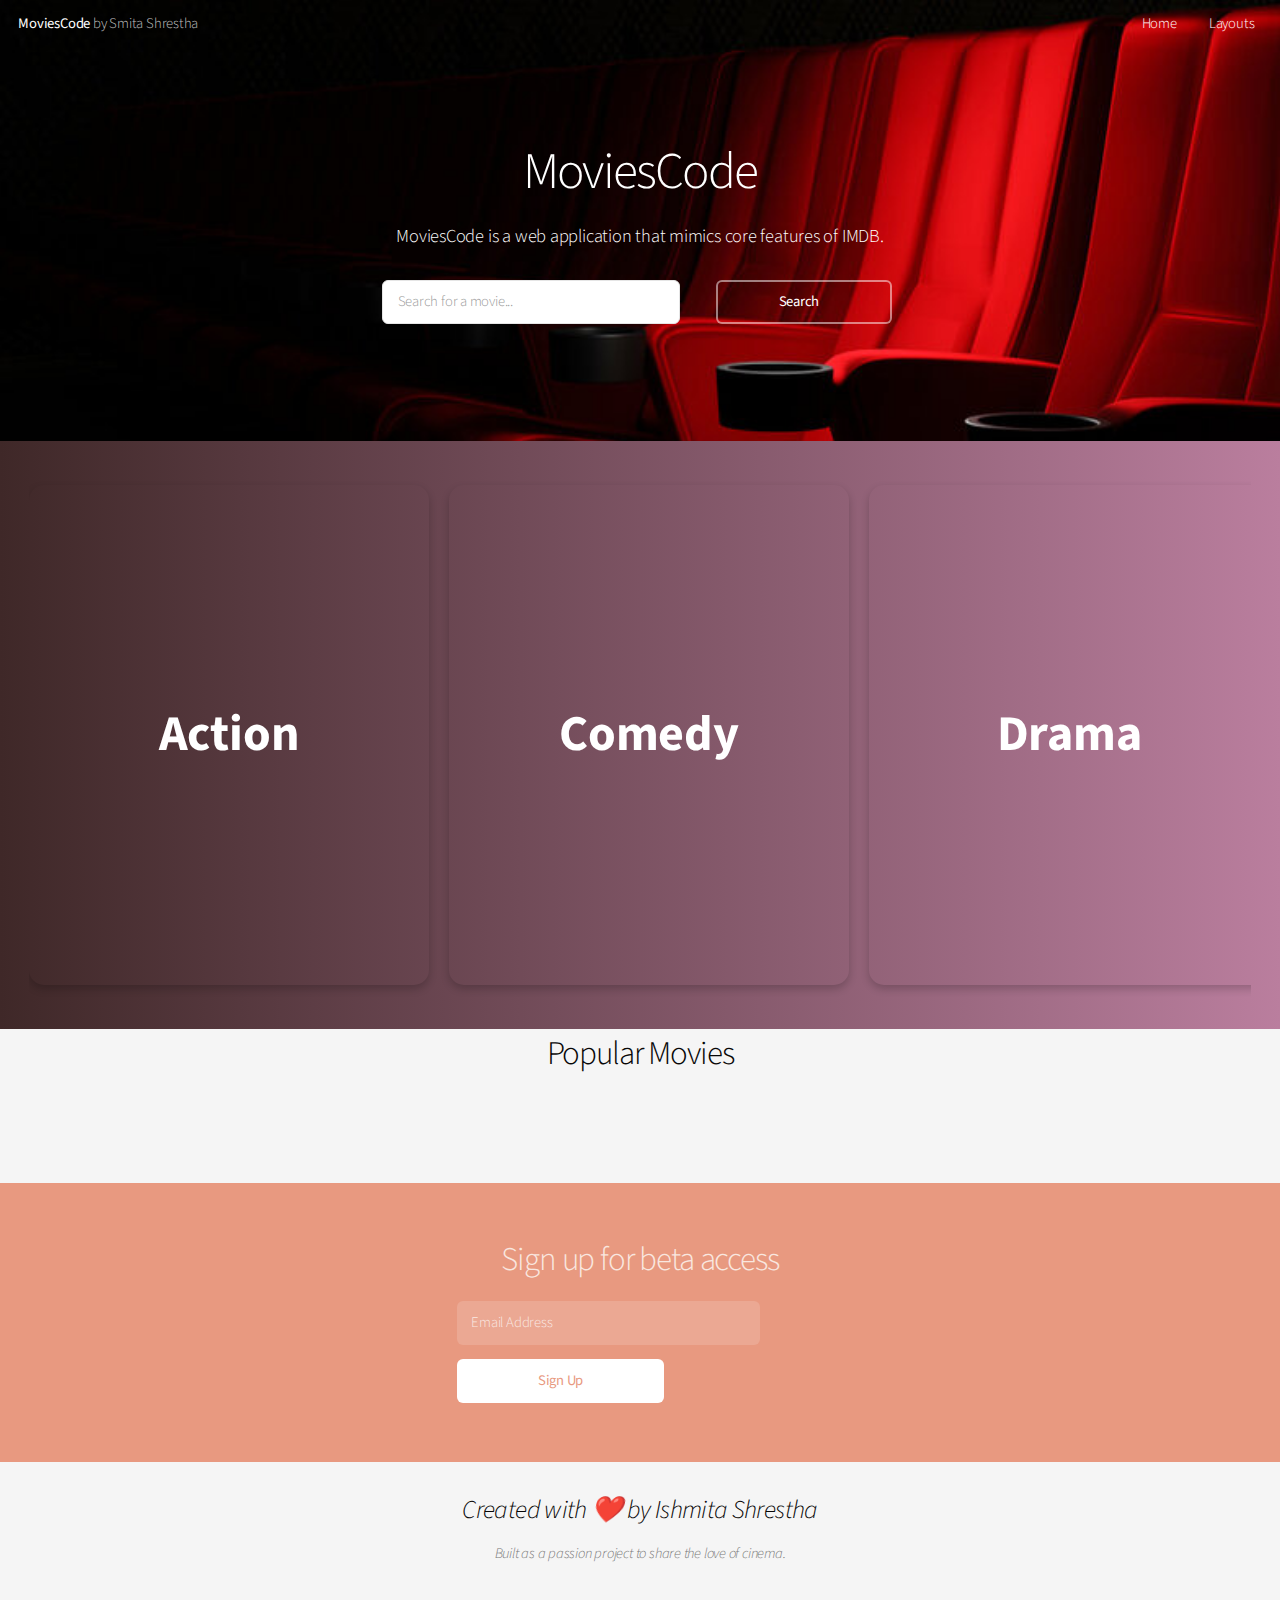
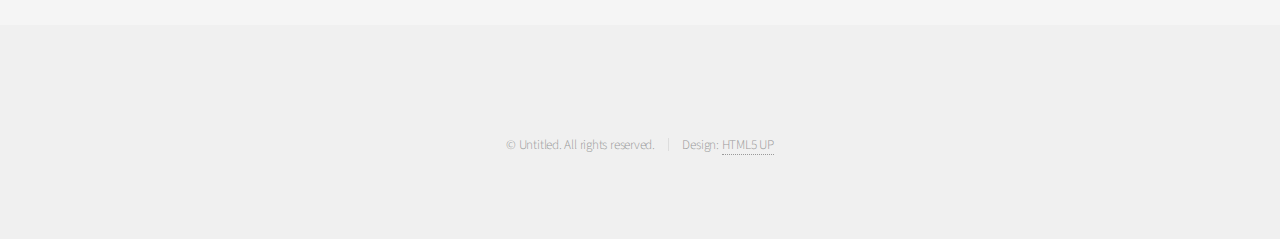
==== commit 0252223f: "ok" ====
--- a/index.html
+++ b/index.html
@@ -75,19 +75,22 @@
 			<!-- CTA -->
 			<section id="cta">
 				<h2>Sign up for beta access</h2>
-				<p>Blandit varius ut praesent nascetur eu penatibus nisi risus faucibus nunc.</p>
+				
 				<form>
 					<div class="row gtr-50 gtr-uniform">
-						<div class="col-8 col-12-mobilep">
+						<div class="col-10 col-12-mobilep">
 							<input type="email" name="email" id="email" placeholder="Email Address" />
 						</div>
-						<div class="col-4 col-12-mobilep">
+						<div class="col-7 col-12-mobilep">
 							<input type="submit" value="Sign Up" class="fit" />
 						</div>
 					</div>
 				</form>
 			</section>
-
+			<section class="creator">
+				<h3>Created with ❤️ by Ishmita Shrestha</h3>
+				<p>Built as a passion project to share the love of cinema.</p>
+			</section>
 			<!-- Footer -->
 			<footer id="footer">
 				<ul class="icons">
@@ -122,9 +125,6 @@
 		<script src="assets/js/util.js"></script>
 		<script src="assets/js/main.js"></script>
 		<script src="script.js"></script>
-		<section class="creator">
-			<h3>Created with ❤️ by Ishmita Shrestha</h3>
-			<p>Built as a passion project to share the love of cinema.</p>
-		</section>
+		
 	</body>
 </html>
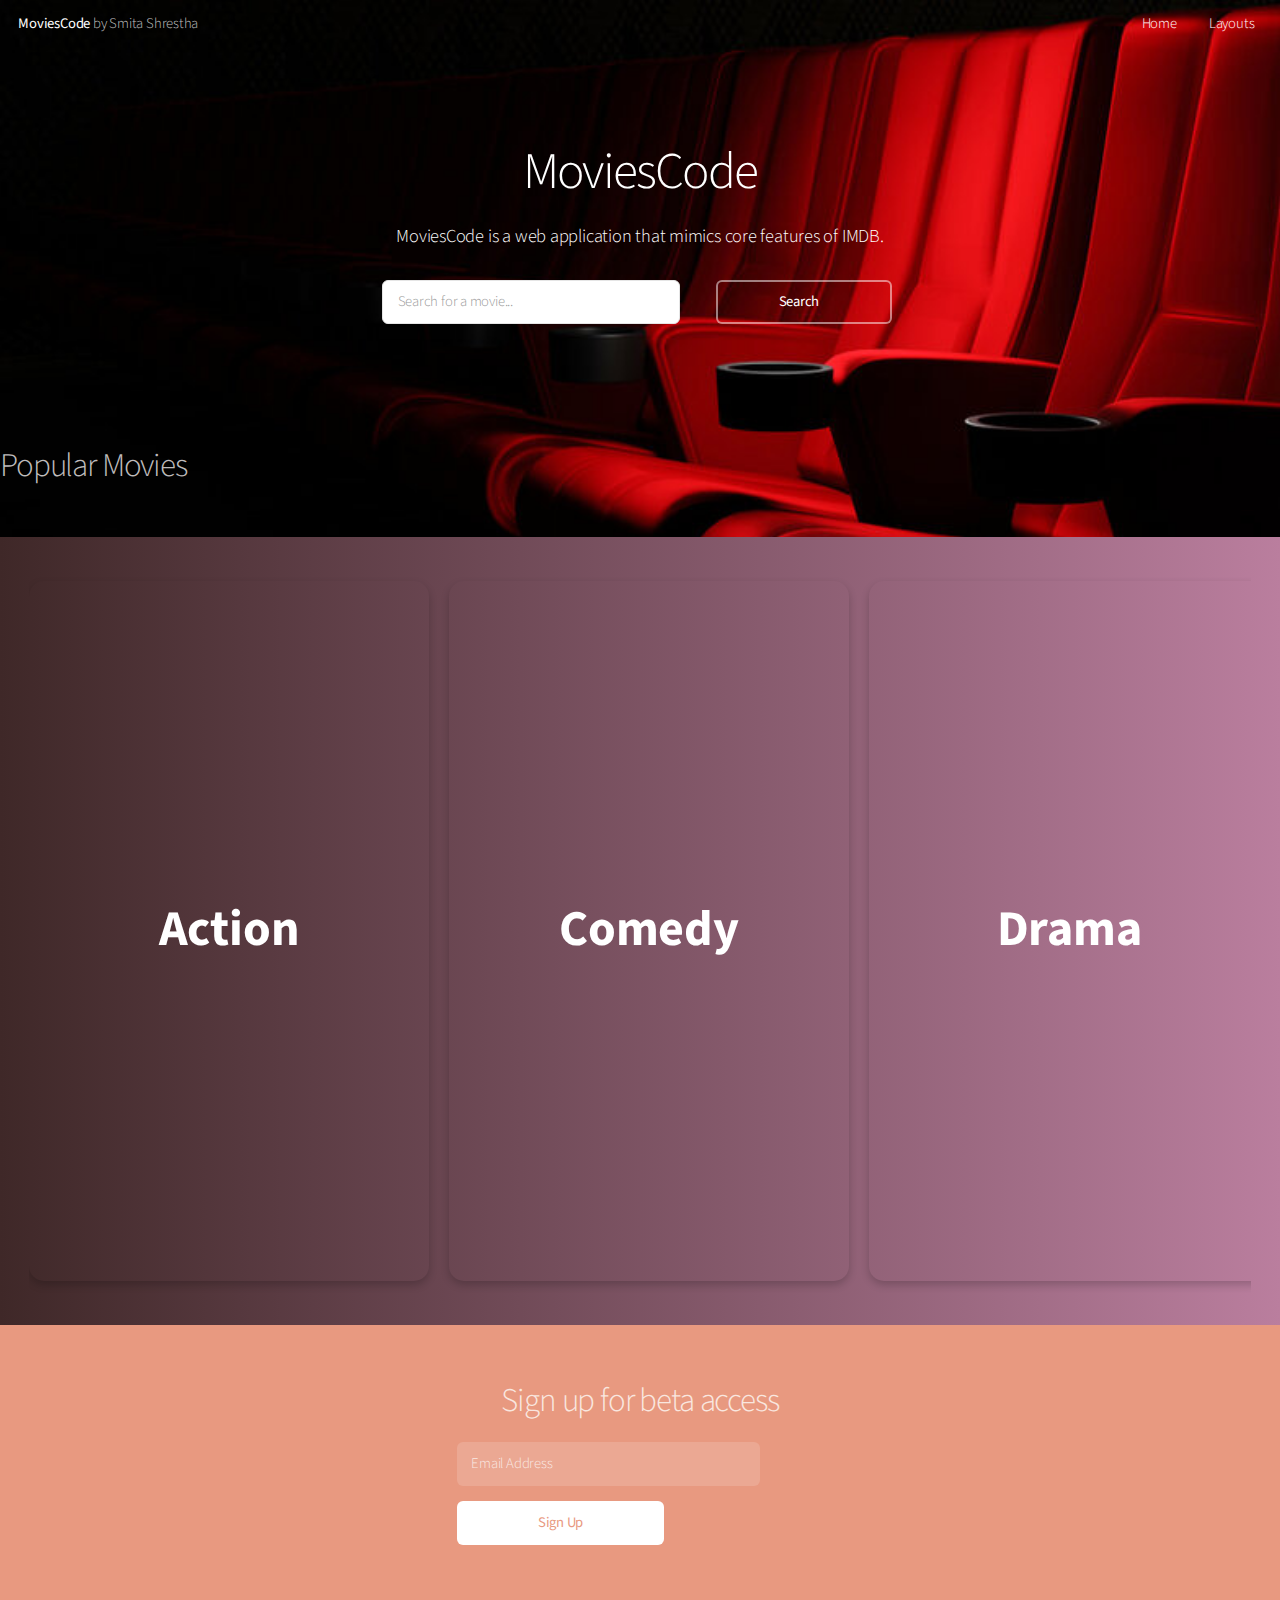
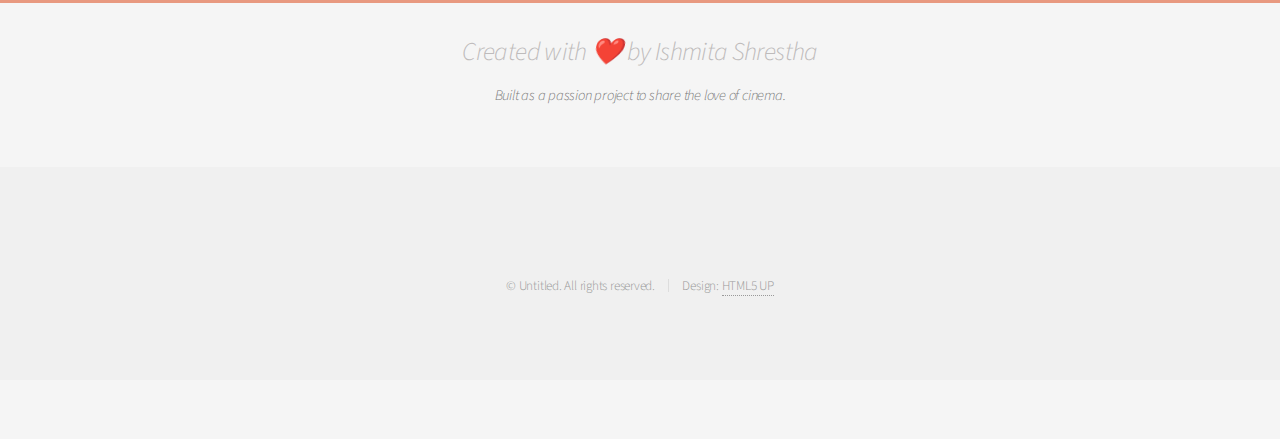
==== commit 37f07fb9: "ok" ====
--- a/index.html
+++ b/index.html
@@ -56,6 +56,10 @@
 				<div id="results">
 					<!-- search results appear here -->
 				</div>
+				<section id="popularMovies">
+					<h2 style="text-align: left;">Popular Movies</h2>
+					<div id="popularSlider" class="horizontal-scroll"></div>
+				  </section>
 
 				<section id="genres" >
 					
@@ -64,13 +68,8 @@
 						<!-- Genre cards go here -->
 					</div>
 				</section>
-
-				<section id="popularMovies">
-					<h2 style="text-align: center;">Popular Movies</h2>
-					<div id="popularSlider" class="horizontal-scroll"></div>
-				  </section>
-
-			</section>
+				
+				
 
 			<!-- CTA -->
 			<section id="cta">
--- a/assets/css/main.css
+++ b/assets/css/main.css
@@ -168,7 +168,7 @@
 	}
 
 	h1, h2, h3, h4, h5, h6 {
-		color: #080707;
+		color: #bebbbb;
 		font-weight: 300;
 		line-height: 1em;
 		margin: 0 0 0.5em 0;
@@ -4175,6 +4175,4 @@
 	border-radius: 10px;
 	margin-bottom: 0.5 em;
   }
-   
-  
-  + 